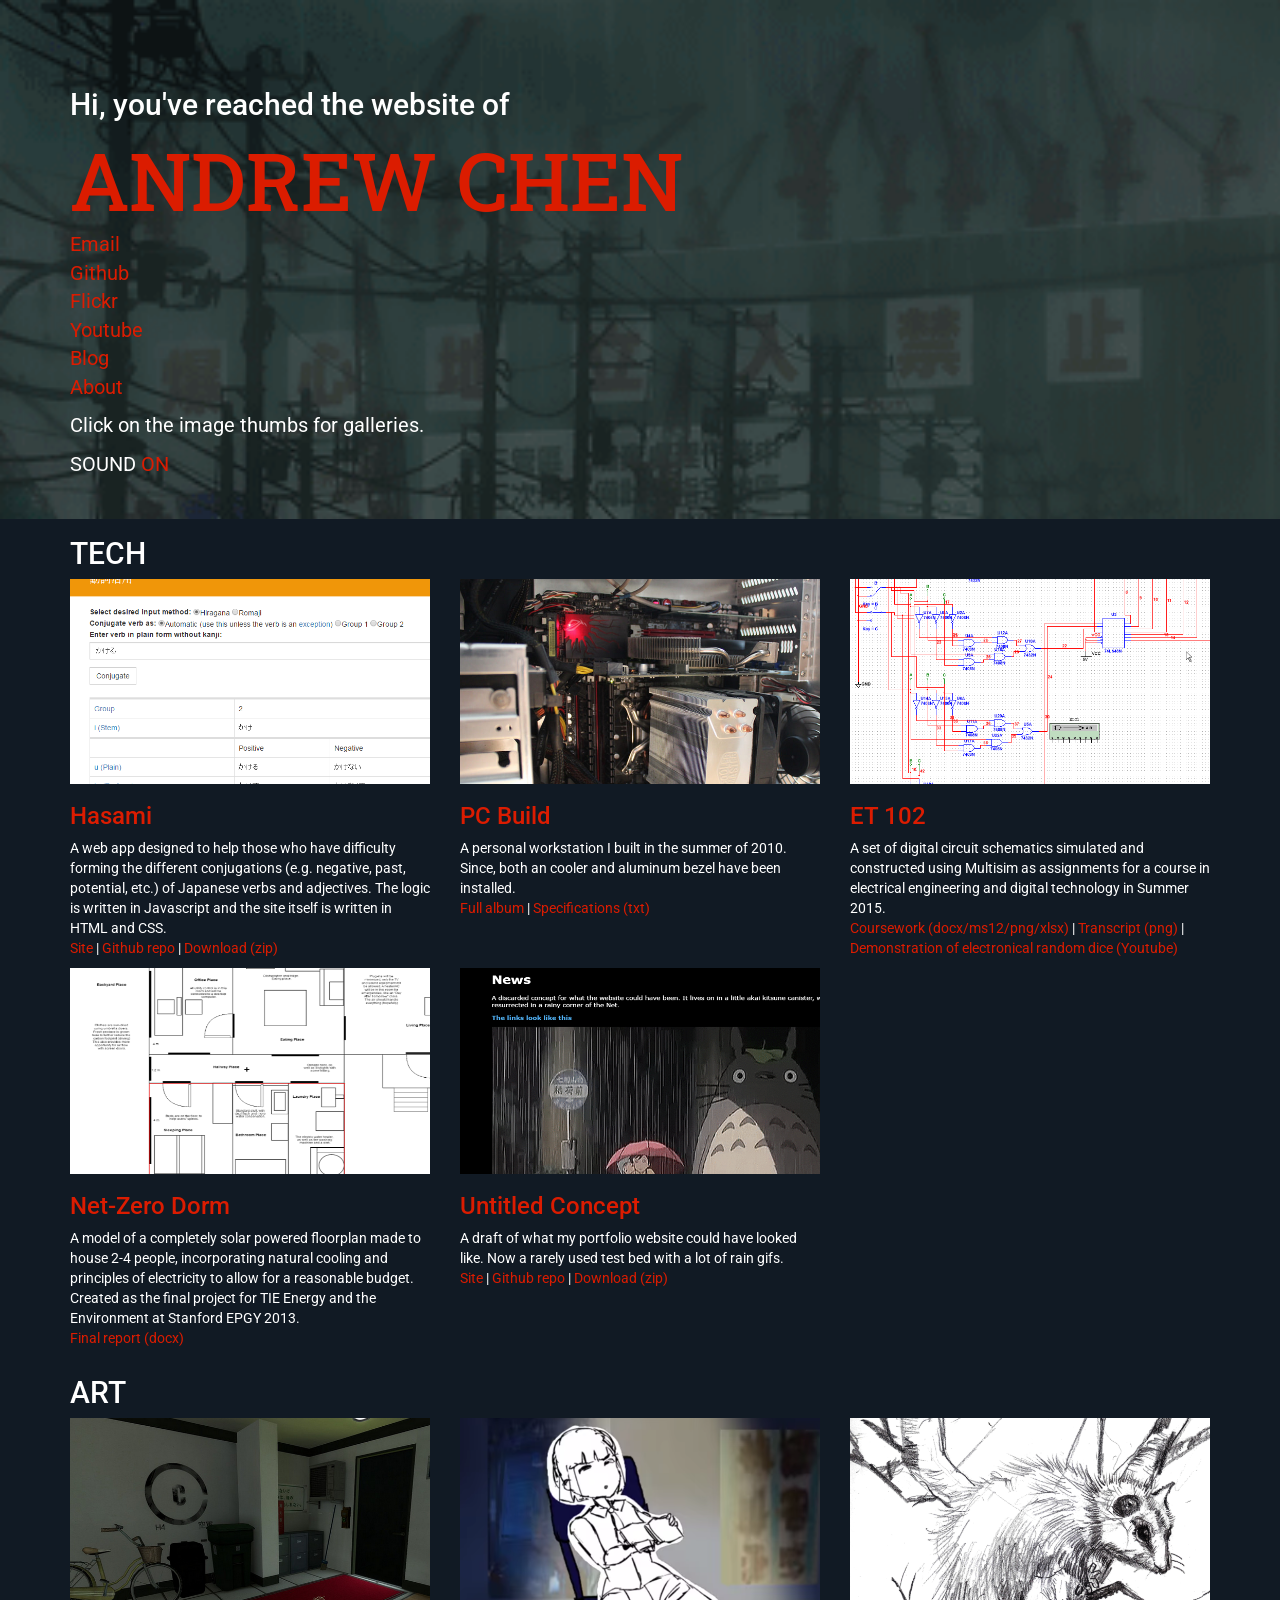
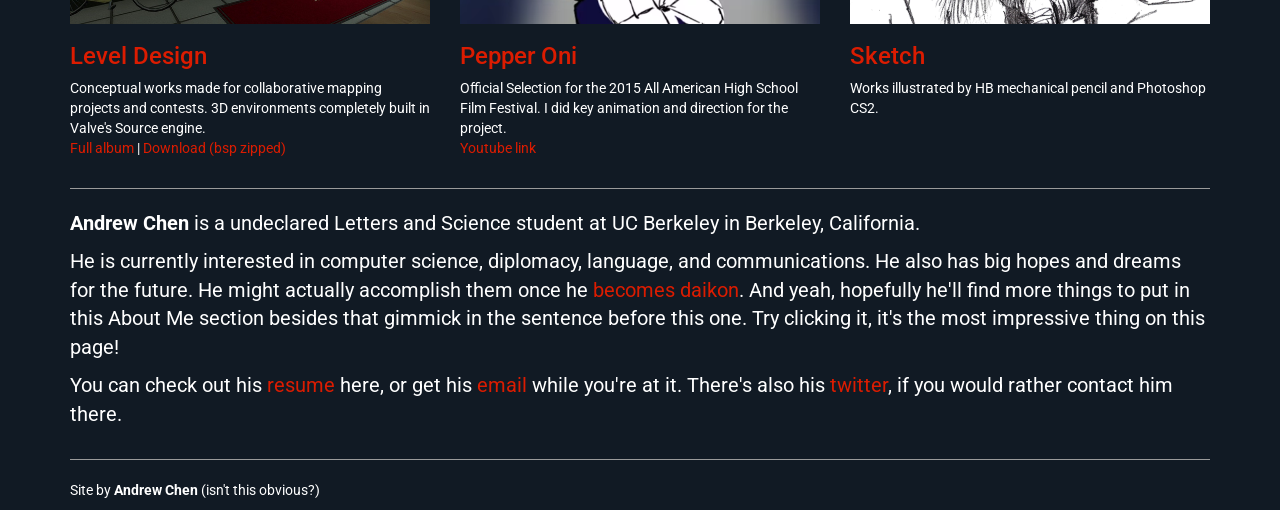
==== index.html @ 029c9346 "Update links" ====
<!DOCTYPE html>
<html lang="en">
   <head>
      <meta charset="utf-8">
      <meta http-equiv="X-UA-Compatible" content="IE=edge">
      <meta name="viewport" content="width=device-width, initial-scale=1">
      <meta name="description" content="大志を抱け！">
      <meta name="author" content="Andrew Chen">
      <link rel="stylesheet" href="css/lightbox.css">
      <link rel="shortcut icon" href="favicon.ico" type="image/x-icon" />
      <title>
        ANDREW CHEN
      </title>
      <!-- Bootstrap Core CSS -->
      <link href="css/bootstrap.min.css" rel="stylesheet">
      <!-- Custom CSS -->
      <link href="css/style.css" rel="stylesheet">
      <link rel="stylesheet" href="css/lightbox.css">
      <!-- HTML5 Shim and Respond.js IE8 support of HTML5 elements and media queries -->
      <!-- WARNING: Respond.js doesn't work if you view the page via file:// -->
      <!--[if lt IE 9]>
      <script src="https://oss.maxcdn.com/libs/html5shiv/3.7.0/html5shiv.js"></script>
      <script src="https://oss.maxcdn.com/libs/respond.js/1.4.2/respond.min.js"></script>
      <![endif]-->
   </head>

   <body>
      <!-- Header block -->
      <div id="header">
         <div class="container">
            <h2>Hi, you've reached the website of </h2>
            <h1 id="name">ANDREW CHEN</h1>
            <p>
               <a href="http://www.google.com/recaptcha/mailhide/d?k=01z8d4a5fDA_7cgOouAIPsWg==&c=NVVp4tObXItW5PZm0bvpkQoO_KOZF-MeP7RKsqZnEqQ=" target="_blank">Email</a>
               <br/>
               <a href="https://github.com/raindoggo">Github</a>
               <br/>
               <a href="https://www.flickr.com/photos/132898993@N04/sets/" target="_blank">Flickr</a>
               <br/>
               <a href="https://www.youtube.com/channel/UCKqHe2fAgj_7sb5nlIhf2Ug/videos?view_as=public">Youtube</a>
               <br/>
               <a href="http://atarimae.tumblr.com/">Blog</a>
               <br/>
               <a href="#about">About</a>
            </p>
            <p>
               Click on the image thumbs for galleries.
            </p>
            <p>
               SOUND
               <a class="red" href="javaScript:void(0);" id="playBtn">OFF</a>
               <a class="red" href="javaScript:void(0);" id="pauseBtn">ON</a>
            </p>
         </div>
      </div>

      <!-- Page Content -->
      <div class="container">
         <!-- Stuff Row -->
         <h2>TECH</h2>
         <div class="row">
            <div class="col-md-4 portfolio-item">
               <a href="img/hasami1.png" data-lightbox="hasami" data-title="The main part of Hasami: the verb conjugator. It started life as a JS script and evolved in to a website. It currently handles 10 of the most common verb conjugations with 3 verb groups and several exceptions coded in.">
               <img class="img-responsive" src="img/thumb/hasami.png" alt="" />
               </a>
               <a href="img/hasami2.png" data-lightbox="hasami" data-title="The adjective conjugator, coded as an extension of the verb conjugator. It currently handles 5 forms in 2 adjective groups.">
               </a>
               <h3>
                  <a href="http://raindoggo.github.io/hasami/" target="_blank">Hasami</a>
               </h3>
               <p>A web app designed to help those who have difficulty forming the different conjugations (e.g. negative, past, potential, etc.) of Japanese verbs and adjectives. The logic is written in Javascript and the site itself is written in HTML and CSS.
                  <br/>
                  <a href="http://raindoggo.github.io/hasami/" target="_blank">Site </a> |
                  <a href="https://github.com/raindoggo/hasami" target="_blank">Github repo</a> |
                  <a href="https://github.com/raindoggo/hasami/archive/gh-pages.zip" target="_blank">Download (zip)</a>
               </p>
            </div>
            <div class="col-md-4 portfolio-item">
               <a href="img/pcbuild1.jpg" data-lightbox="pcbuild" data-title="A final shot of the PC as it is currently.">
               <img class="img-responsive" src="img/thumb/pcbuild.png" alt="" />
               </a>
               <a href="img/pcbuild2.jpg" data-lightbox="pcbuild" data-title="A shot of the PC and monitor."></a>
               <h3>
                  <a href="https://www.flickr.com/photos/132898993@N04/19711631781/" target="_blank">PC Build</a>
               </h3>
               <p>A personal workstation I built in the summer of 2010. Since, both an cooler and aluminum bezel have been installed.
                  <br/>
                  <a href="https://www.flickr.com/photos/132898993@N04/19711631781/" target="_blank">Full album</a> | <a href="specs.txt" target="_blank">Specifications (txt)</a>
               </p>
            </div>
            <div class="col-md-4 portfolio-item">
               <a href="https://drive.google.com/folderview?id=0B8cUtA3Q4P8aWmlzSTN5d2J6UGM&usp=sharing">
               <img class="img-responsive" src="img/thumb/et102.png" alt="" />
               </a>
               <h3>
                  <a href="https://drive.google.com/folderview?id=0B8cUtA3Q4P8aWmlzSTN5d2J6UGM&usp=sharing">ET 102</a>
               </h3>
               <p>A set of digital circuit schematics simulated and constructed using Multisim as assignments for a course in electrical engineering and digital technology in Summer 2015.
                  <br/>
                  <a href="https://drive.google.com/folderview?id=0B8cUtA3Q4P8aWmlzSTN5d2J6UGM&usp=sharing" target="_blank">Coursework (docx/ms12/png/xlsx)</a> | <a href="https://drive.google.com/folderview?id=0B8cUtA3Q4P8aNElOQ3NYOER6Z0k&usp=sharing" target="_blank">Transcript (png)</a> | <a href="https://www.youtube.com/watch?v=PwBS30yi1H0" target="_blank">Demonstration of electronical random dice (Youtube)</a>
               </p>
            </div>
         </div>
         <!-- /.row -->

         <!-- Stuff Row 2-->
         <div class="row">
            <div class="col-md-4 portfolio-item">
               <a href="https://drive.google.com/open?id=0B8cUtA3Q4P8aTjRjQ2RVWjR1T00">
               <img class="img-responsive" src="img/thumb/epgy.png" alt="" />
               </a>
               <h3>
                  <a href="https://drive.google.com/open?id=0B8cUtA3Q4P8aTjRjQ2RVWjR1T00">Net-Zero Dorm</a>
               </h3>
               <p>A model of a completely solar powered floorplan made to house 2-4 people, incorporating natural cooling and principles of electricity to allow for a reasonable budget. Created as the final project for TIE Energy and the Environment at Stanford EPGY 2013.
                  <br/>
                  <a href="https://drive.google.com/open?id=0B8cUtA3Q4P8aTjRjQ2RVWjR1T00" target="_blank">Final report (docx)</a>
               </p>
            </div>
            <div class="col-md-4 portfolio-item">
               <a href="http://raindoggo.github.io/base-n/">
               <img class="img-responsive" src="img/thumb/base-n.png" alt="" />
               </a>
               <h3>
                  <a href="http://raindoggo.github.io/base-n/">Untitled Concept</a>
               </h3>
               <p>A draft of what my portfolio website could have looked like. Now a rarely used test bed with a lot of rain gifs.
                  <br/>
                  <a href="http://raindoggo.github.io/base-n/" target="_blank">Site </a> |
                  <a href="https://github.com/raindoggo/base-n" target="_blank">Github repo</a> |
                  <a href="https://github.com/raindoggo/base-n/archive/gh-pages.zip" target="_blank">Download (zip)</a>
               </p>
            </div>
         </div>
         <!-- /.row -->

         <!-- Art Row -->
         <h2>ART</h2>
         <div class="row">
            <div class="col-md-4 portfolio-item">
               <a id="level-design-img" href="img/apartment1.jpg" data-lightbox="level-design" data-title="">
               <img class="img-responsive" src="img/thumb/apartment.png" alt="" />
               </a>
               <a href="img/apartment2.jpg" data-lightbox="level-design" data-title="">
               </a>
               <a href="img/apartment3.jpg" data-lightbox="level-design" data-title="">
               </a>
               <a href="img/halifat1.jpg" data-lightbox="level-design" data-title="">
               </a>
               <a href="img/zaetak1.jpg" data-lightbox="level-design" data-title=""></a>
               <h3>
                  <a id="level-design-link" href="#level-design-img">Level Design</a>
               </h3>
               <p>Conceptual works made for collaborative mapping projects and contests. 3D environments completely built in Valve's Source engine.
                  <br/>
                  <a href="https://www.flickr.com/photos/132898993@N04/19568625175/in/album-72157655695333865/">Full album</a> |
                  <a href="https://mega.co.nz/#!ytgUnSRK!pWIm9FkZ_PQLZZWXWNKkRR_Brja7b7hpYlvhkhjrNBw">Download (bsp zipped)</a>
               </p>
            </div>
            <div class="col-md-4 portfolio-item">
               <a href="https://www.youtube.com/watch?v=opctewOKLiM" target="_blank">
               <img class="img-responsive" src="img/pepperoni1.png" alt="" />
               </a>
               <h3>
                  <a href="https://www.youtube.com/watch?v=opctewOKLiM" target="_blank">Pepper Oni</a>
               </h3>
               <p>Official Selection for the 2015 All American High School Film Festival. I did key animation and direction for the project.
                  <br/>
                  <a href="https://www.youtube.com/watch?v=opctewOKLiM" target="_blank">Youtube link</a>
               </p>
            </div>
            <div class="col-md-4 portfolio-item">
               <a id="sketch-img" href="img/sketch1.jpg" data-lightbox="sketch">
               <img class="img-responsive" src="img/thumb/sketch.png" alt="">
               </a>
               <a href="img/sketch2.jpg" data-lightbox="sketch">
               </a>
               <a href="img/sketch3.jpg" data-lightbox="sketch">
               </a>
               <a href="img/sketch4.jpg" data-lightbox="sketch">
               </a>
               <a href="img/sketch5.jpg" data-lightbox="sketch">
               </a>
               <a href="img/alex-fillipenko-space.gif" data-lightbox="sketch" data-title="Alex Fillipenko, UC Berkeley.">
               </a>
               <h3>
                  <a id="sketch-link" href="#sketch-img">Sketch</a>
               </h3>
               <p>Works illustrated by HB mechanical pencil and Photoshop CS2.</p>
            </div>
         </div>
         <hr />
         <!-- Bio -->
         <div class="row">
            <div class="col-lg-12" id="about">
               <p><b>Andrew Chen</b> is a undeclared Letters and Science student at UC Berkeley in Berkeley, California.</p>
               <p>He is currently interested in computer science, diplomacy, language, and communications. He also has big hopes and dreams for the future. He might actually accomplish them once he
                  <a title="Click!" href="javaScript:void(0);" id="phrase"> you know, gets a newer browser. Since you should.</a>.
                  And yeah, hopefully he'll find more things to put in this About Me section besides that gimmick in the sentence before this one. Try clicking it, it's the most impressive thing on this page!
               </p>
               <p>
                  You can check out his <a href="https://drive.google.com/open?id=0B8cUtA3Q4P8aejVsV1RsWFN0anM">resume</a> here, or get his <a href="http://www.google.com/recaptcha/mailhide/d?k=01z8d4a5fDA_7cgOouAIPsWg==&c=NVVp4tObXItW5PZm0bvpkQoO_KOZF-MeP7RKsqZnEqQ=">email</a> while you're at it. There's also his <a href="https://twitter.com/atarimaeze">twitter</a>, if you would rather contact him there.
               </p>
            </div>
         </div>
         <hr />

         <!-- Footer -->
         <footer>
            <div class="row">
               <div class="col-lg-12">
                  <p>Site by <b>Andrew Chen</b> (isn't this obvious?)</p>
               </div>
            </div>
            <!-- /.row -->
         </footer>
      </div>
      <!-- /.container -->

      <!-- jQuery 1.11.3 -->
      <script src="js/jquery-1.11.3.min.js"></script>
      <!-- Bootstrap Core JavaScript -->
      <script src="js/bootstrap.min.js"></script>
      <!-- Howler -->
      <script src="js/howler.min.js"></script>
      <script src="js/rainplayer.js"></script>
      <!-- Lightbox -->
      <script src="js/lightbox.js"></script>
      <!-- Some changes I made to Lightbox -->
      <script src="js/lightbox-mod.js"></script>
      <!-- Random Phrase Chooser -->
      <script src="js/random-phrase-chooser.js"></script>
   </body>
</html>
---- css/style.css ----
@import url(http://fonts.googleapis.com/css?family=Roboto);
@import url(http://fonts.googleapis.com/css?family=Roboto+Slab);
body {
    font-family: 'Roboto', sans-serif;
    background-color: #111a24;
    font-size: 14px;
    color: #FFFFFF
}

h1 {}

a {
  color: #DB1C01;
}

a.red {
  color: #DB1C01;
}

hr {
    border-color: #9A9A9A;
}

#name {
    font-family: 'Roboto Slab', serif;
    font-size: 80px;
    color: #DB1C00;
}

#header {
    font-size: 20px;
    color: white;
    padding-top: 70px;
    padding-bottom: 30px;
    background: url("../img/rain_mod.gif") no-repeat center center fixed;
    /* Full height */
    height: 100%;

    /* Create the parallax scrolling effect */
    background-attachment: fixed;
    background-position: center;
    background-repeat: no-repeat;
    background-size: cover;
    -webkit-background-size: cover;
    -moz-background-size: cover;
    -o-background-size: cover;
}

#about {
    font-size: 20px;
}

#phrase {
    color: #DB1C00;
}
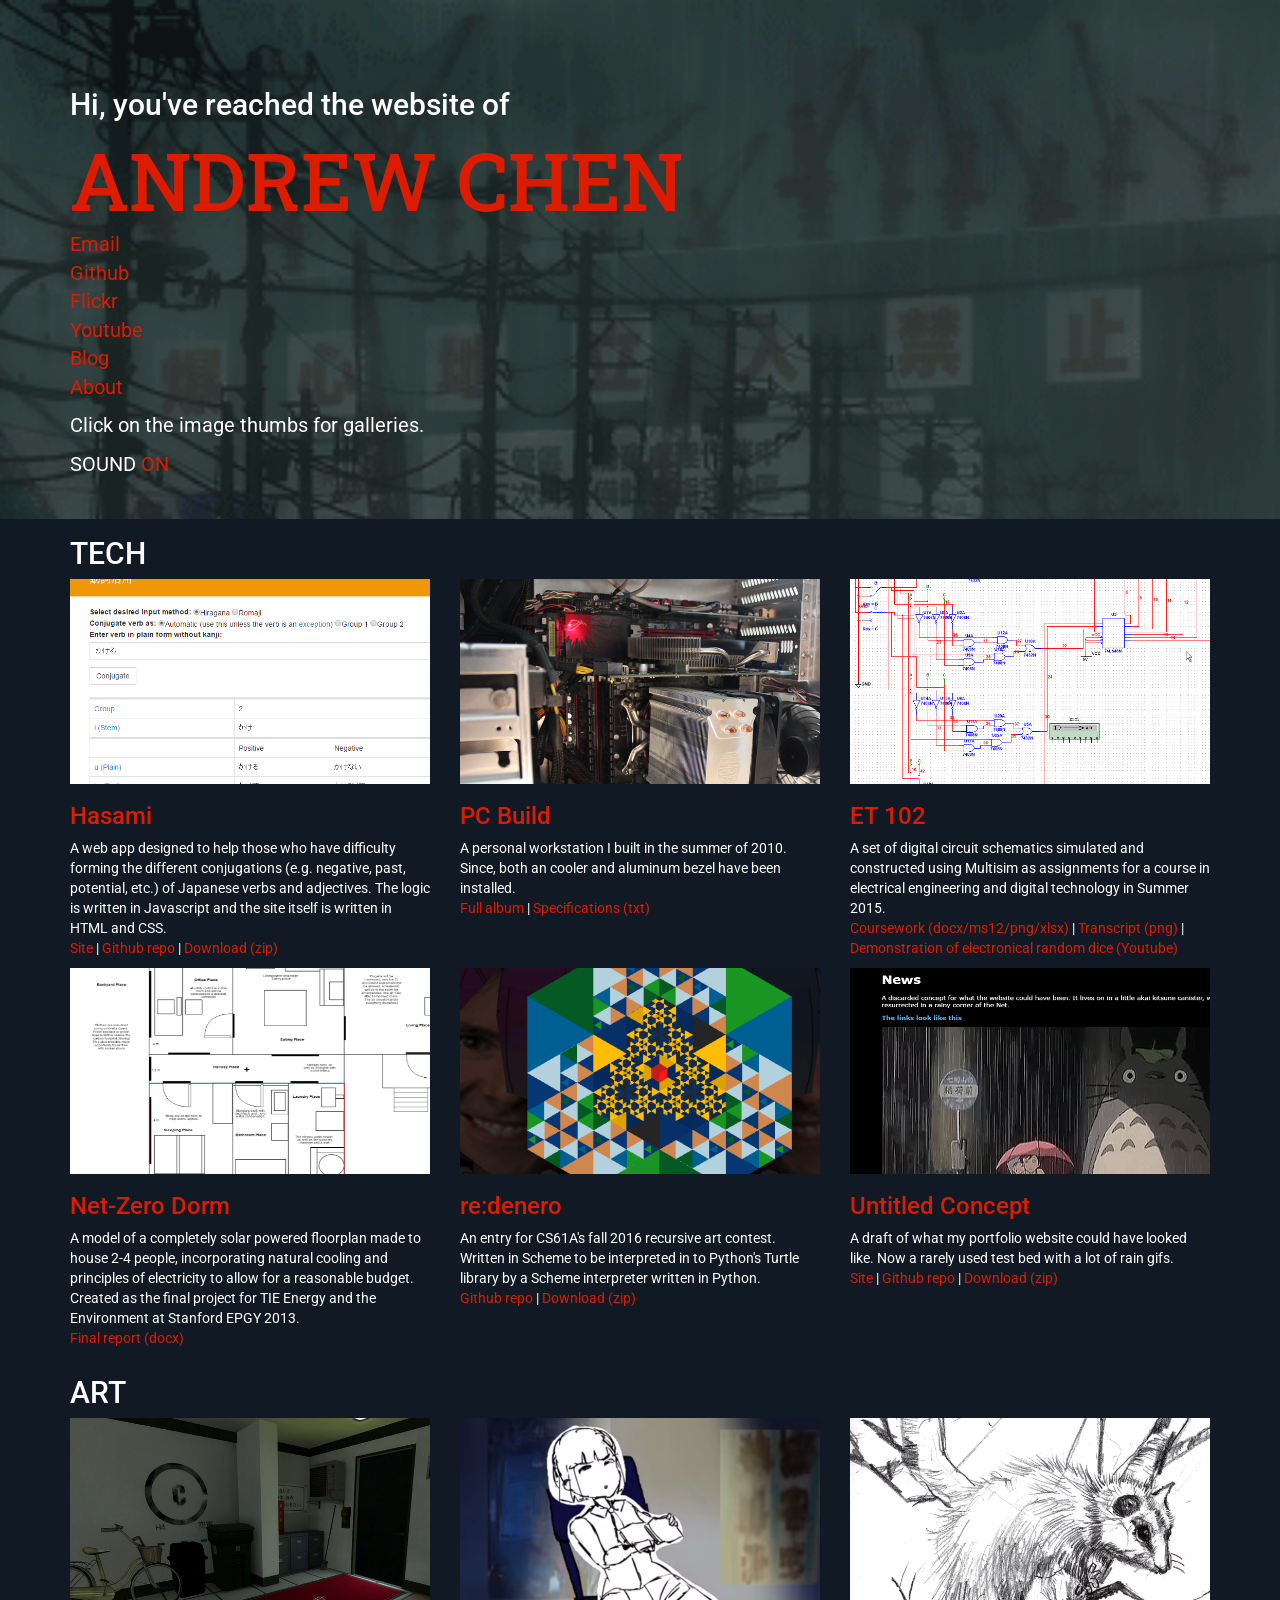
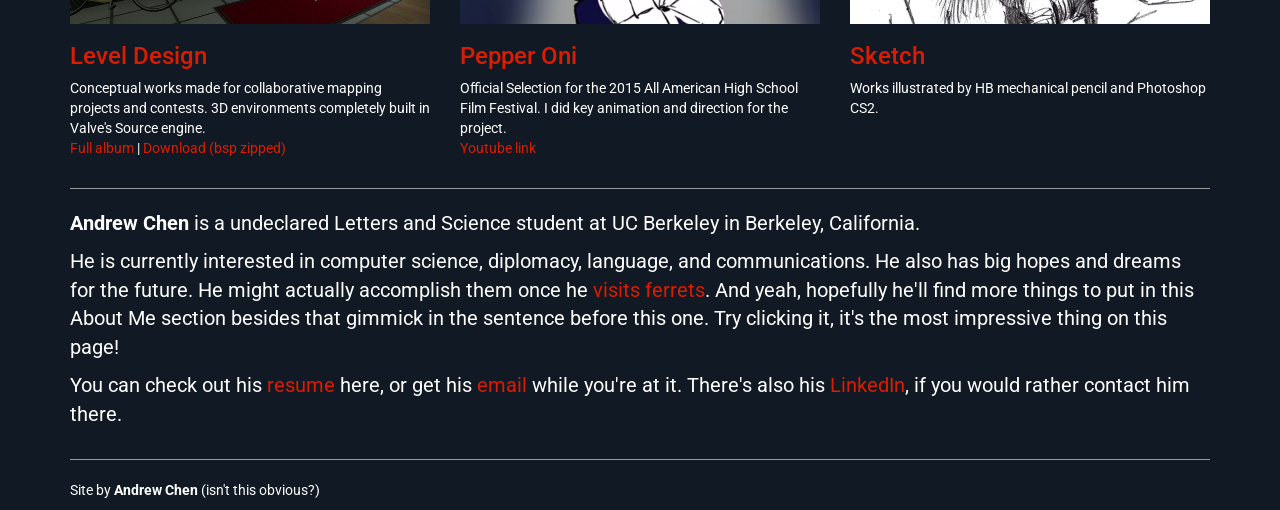
==== commit 1bb58a35: "add cs61a scheme contest entry, change links" ====
--- a/index.html
+++ b/index.html
@@ -1,234 +1,248 @@
 <!DOCTYPE html>
 <html lang="en">
-   <head>
-      <meta charset="utf-8">
-      <meta http-equiv="X-UA-Compatible" content="IE=edge">
-      <meta name="viewport" content="width=device-width, initial-scale=1">
-      <meta name="description" content="大志を抱け！">
-      <meta name="author" content="Andrew Chen">
-      <link rel="stylesheet" href="css/lightbox.css">
-      <link rel="shortcut icon" href="favicon.ico" type="image/x-icon" />
-      <title>
+
+<head>
+    <meta charset="utf-8">
+    <meta http-equiv="X-UA-Compatible" content="IE=edge">
+    <meta name="viewport" content="width=device-width, initial-scale=1">
+    <meta name="description" content="大志を抱け！">
+    <meta name="author" content="Andrew Chen">
+    <link rel="stylesheet" href="css/lightbox.css">
+    <link rel="shortcut icon" href="favicon.ico" type="image/x-icon" />
+    <title>
         ANDREW CHEN
-      </title>
-      <!-- Bootstrap Core CSS -->
-      <link href="css/bootstrap.min.css" rel="stylesheet">
-      <!-- Custom CSS -->
-      <link href="css/style.css" rel="stylesheet">
-      <link rel="stylesheet" href="css/lightbox.css">
-      <!-- HTML5 Shim and Respond.js IE8 support of HTML5 elements and media queries -->
-      <!-- WARNING: Respond.js doesn't work if you view the page via file:// -->
-      <!--[if lt IE 9]>
+    </title>
+    <!-- Bootstrap Core CSS -->
+    <link href="css/bootstrap.min.css" rel="stylesheet">
+    <!-- Custom CSS -->
+    <link href="css/style.css" rel="stylesheet">
+    <link rel="stylesheet" href="css/lightbox.css">
+    <!-- HTML5 Shim and Respond.js IE8 support of HTML5 elements and media queries -->
+    <!-- WARNING: Respond.js doesn't work if you view the page via file:// -->
+    <!--[if lt IE 9]>
       <script src="https://oss.maxcdn.com/libs/html5shiv/3.7.0/html5shiv.js"></script>
       <script src="https://oss.maxcdn.com/libs/respond.js/1.4.2/respond.min.js"></script>
       <![endif]-->
-   </head>
-
-   <body>
-      <!-- Header block -->
-      <div id="header">
-         <div class="container">
+</head>
+
+<body>
+    <!-- Header block -->
+    <div id="header">
+        <div class="container">
             <h2>Hi, you've reached the website of </h2>
             <h1 id="name">ANDREW CHEN</h1>
             <p>
-               <a href="http://www.google.com/recaptcha/mailhide/d?k=01z8d4a5fDA_7cgOouAIPsWg==&c=NVVp4tObXItW5PZm0bvpkQoO_KOZF-MeP7RKsqZnEqQ=" target="_blank">Email</a>
-               <br/>
-               <a href="https://github.com/raindoggo">Github</a>
-               <br/>
-               <a href="https://www.flickr.com/photos/132898993@N04/sets/" target="_blank">Flickr</a>
-               <br/>
-               <a href="https://www.youtube.com/channel/UCKqHe2fAgj_7sb5nlIhf2Ug/videos?view_as=public">Youtube</a>
-               <br/>
-               <a href="http://atarimae.tumblr.com/">Blog</a>
-               <br/>
-               <a href="#about">About</a>
+                <a href="http://www.google.com/recaptcha/mailhide/d?k=01z8d4a5fDA_7cgOouAIPsWg==&c=NVVp4tObXItW5PZm0bvpkQoO_KOZF-MeP7RKsqZnEqQ=" target="_blank">Email</a>
+                <br/>
+                <a href="https://github.com/raindoggo">Github</a>
+                <br/>
+                <a href="https://www.flickr.com/photos/132898993@N04/sets/" target="_blank">Flickr</a>
+                <br/>
+                <a href="https://www.youtube.com/channel/UCKqHe2fAgj_7sb5nlIhf2Ug/videos?view_as=public">Youtube</a>
+                <br/>
+                <a href="http://atarimae.tumblr.com/">Blog</a>
+                <br/>
+                <a href="#about">About</a>
             </p>
             <p>
-               Click on the image thumbs for galleries.
+                Click on the image thumbs for galleries.
             </p>
             <p>
-               SOUND
-               <a class="red" href="javaScript:void(0);" id="playBtn">OFF</a>
-               <a class="red" href="javaScript:void(0);" id="pauseBtn">ON</a>
+                SOUND
+                <a class="red" href="javaScript:void(0);" id="playBtn">OFF</a>
+                <a class="red" href="javaScript:void(0);" id="pauseBtn">ON</a>
             </p>
-         </div>
-      </div>
-
-      <!-- Page Content -->
-      <div class="container">
-         <!-- Stuff Row -->
-         <h2>TECH</h2>
-         <div class="row">
-            <div class="col-md-4 portfolio-item">
-               <a href="img/hasami1.png" data-lightbox="hasami" data-title="The main part of Hasami: the verb conjugator. It started life as a JS script and evolved in to a website. It currently handles 10 of the most common verb conjugations with 3 verb groups and several exceptions coded in.">
-               <img class="img-responsive" src="img/thumb/hasami.png" alt="" />
-               </a>
-               <a href="img/hasami2.png" data-lightbox="hasami" data-title="The adjective conjugator, coded as an extension of the verb conjugator. It currently handles 5 forms in 2 adjective groups.">
-               </a>
-               <h3>
+        </div>
+    </div>
+
+    <!-- Page Content -->
+    <div class="container">
+        <!-- Stuff Row -->
+        <h2>TECH</h2>
+        <div class="row">
+            <div class="col-md-4 portfolio-item">
+                <a href="img/hasami1.png" data-lightbox="hasami" data-title="The main part of Hasami: the verb conjugator. It started life as a JS script and evolved in to a website. It currently handles 10 of the most common verb conjugations with 3 verb groups and several exceptions coded in.">
+                    <img class="img-responsive" src="img/thumb/hasami.png" alt="" />
+                </a>
+                <a href="img/hasami2.png" data-lightbox="hasami" data-title="The adjective conjugator, coded as an extension of the verb conjugator. It currently handles 5 forms in 2 adjective groups.">
+                </a>
+                <h3>
                   <a href="http://raindoggo.github.io/hasami/" target="_blank">Hasami</a>
                </h3>
-               <p>A web app designed to help those who have difficulty forming the different conjugations (e.g. negative, past, potential, etc.) of Japanese verbs and adjectives. The logic is written in Javascript and the site itself is written in HTML and CSS.
-                  <br/>
-                  <a href="http://raindoggo.github.io/hasami/" target="_blank">Site </a> |
-                  <a href="https://github.com/raindoggo/hasami" target="_blank">Github repo</a> |
-                  <a href="https://github.com/raindoggo/hasami/archive/gh-pages.zip" target="_blank">Download (zip)</a>
-               </p>
-            </div>
-            <div class="col-md-4 portfolio-item">
-               <a href="img/pcbuild1.jpg" data-lightbox="pcbuild" data-title="A final shot of the PC as it is currently.">
-               <img class="img-responsive" src="img/thumb/pcbuild.png" alt="" />
-               </a>
-               <a href="img/pcbuild2.jpg" data-lightbox="pcbuild" data-title="A shot of the PC and monitor."></a>
-               <h3>
+                <p>A web app designed to help those who have difficulty forming the different conjugations (e.g. negative, past, potential, etc.) of Japanese verbs and adjectives. The logic is written in Javascript and the site itself is written in HTML and CSS.
+                    <br/>
+                    <a href="http://raindoggo.github.io/hasami/" target="_blank">Site </a> |
+                    <a href="https://github.com/raindoggo/hasami" target="_blank">Github repo</a> |
+                    <a href="https://github.com/raindoggo/hasami/archive/gh-pages.zip" target="_blank">Download (zip)</a>
+                </p>
+            </div>
+            <div class="col-md-4 portfolio-item">
+                <a href="img/pcbuild1.jpg" data-lightbox="pcbuild" data-title="A final shot of the PC as it is currently.">
+                    <img class="img-responsive" src="img/thumb/pcbuild.png" alt="" />
+                </a>
+                <a href="img/pcbuild2.jpg" data-lightbox="pcbuild" data-title="A shot of the PC and monitor."></a>
+                <h3>
                   <a href="https://www.flickr.com/photos/132898993@N04/19711631781/" target="_blank">PC Build</a>
                </h3>
-               <p>A personal workstation I built in the summer of 2010. Since, both an cooler and aluminum bezel have been installed.
-                  <br/>
-                  <a href="https://www.flickr.com/photos/132898993@N04/19711631781/" target="_blank">Full album</a> | <a href="specs.txt" target="_blank">Specifications (txt)</a>
-               </p>
-            </div>
-            <div class="col-md-4 portfolio-item">
-               <a href="https://drive.google.com/folderview?id=0B8cUtA3Q4P8aWmlzSTN5d2J6UGM&usp=sharing">
-               <img class="img-responsive" src="img/thumb/et102.png" alt="" />
-               </a>
-               <h3>
+                <p>A personal workstation I built in the summer of 2010. Since, both an cooler and aluminum bezel have been installed.
+                    <br/>
+                    <a href="https://www.flickr.com/photos/132898993@N04/19711631781/" target="_blank">Full album</a> | <a href="specs.txt" target="_blank">Specifications (txt)</a>
+                </p>
+            </div>
+            <div class="col-md-4 portfolio-item">
+                <a href="https://drive.google.com/folderview?id=0B8cUtA3Q4P8aWmlzSTN5d2J6UGM&usp=sharing">
+                    <img class="img-responsive" src="img/thumb/et102.png" alt="" />
+                </a>
+                <h3>
                   <a href="https://drive.google.com/folderview?id=0B8cUtA3Q4P8aWmlzSTN5d2J6UGM&usp=sharing">ET 102</a>
                </h3>
-               <p>A set of digital circuit schematics simulated and constructed using Multisim as assignments for a course in electrical engineering and digital technology in Summer 2015.
-                  <br/>
-                  <a href="https://drive.google.com/folderview?id=0B8cUtA3Q4P8aWmlzSTN5d2J6UGM&usp=sharing" target="_blank">Coursework (docx/ms12/png/xlsx)</a> | <a href="https://drive.google.com/folderview?id=0B8cUtA3Q4P8aNElOQ3NYOER6Z0k&usp=sharing" target="_blank">Transcript (png)</a> | <a href="https://www.youtube.com/watch?v=PwBS30yi1H0" target="_blank">Demonstration of electronical random dice (Youtube)</a>
-               </p>
-            </div>
-         </div>
-         <!-- /.row -->
-
-         <!-- Stuff Row 2-->
-         <div class="row">
-            <div class="col-md-4 portfolio-item">
-               <a href="https://drive.google.com/open?id=0B8cUtA3Q4P8aTjRjQ2RVWjR1T00">
-               <img class="img-responsive" src="img/thumb/epgy.png" alt="" />
-               </a>
-               <h3>
+                <p>A set of digital circuit schematics simulated and constructed using Multisim as assignments for a course in electrical engineering and digital technology in Summer 2015.
+                    <br/>
+                    <a href="https://drive.google.com/folderview?id=0B8cUtA3Q4P8aWmlzSTN5d2J6UGM&usp=sharing" target="_blank">Coursework (docx/ms12/png/xlsx)</a> | <a href="https://drive.google.com/folderview?id=0B8cUtA3Q4P8aNElOQ3NYOER6Z0k&usp=sharing" target="_blank">Transcript (png)</a> | <a href="https://www.youtube.com/watch?v=PwBS30yi1H0" target="_blank">Demonstration of electronical random dice (Youtube)</a>
+                </p>
+            </div>
+        </div>
+        <!-- /.row -->
+
+        <!-- Stuff Row 2-->
+        <div class="row">
+            <div class="col-md-4 portfolio-item">
+                <a href="https://drive.google.com/open?id=0B8cUtA3Q4P8aTjRjQ2RVWjR1T00">
+                    <img class="img-responsive" src="img/thumb/epgy.png" alt="" />
+                </a>
+                <h3>
                   <a href="https://drive.google.com/open?id=0B8cUtA3Q4P8aTjRjQ2RVWjR1T00">Net-Zero Dorm</a>
                </h3>
-               <p>A model of a completely solar powered floorplan made to house 2-4 people, incorporating natural cooling and principles of electricity to allow for a reasonable budget. Created as the final project for TIE Energy and the Environment at Stanford EPGY 2013.
-                  <br/>
-                  <a href="https://drive.google.com/open?id=0B8cUtA3Q4P8aTjRjQ2RVWjR1T00" target="_blank">Final report (docx)</a>
-               </p>
-            </div>
-            <div class="col-md-4 portfolio-item">
-               <a href="http://raindoggo.github.io/base-n/">
-               <img class="img-responsive" src="img/thumb/base-n.png" alt="" />
-               </a>
-               <h3>
+                <p>A model of a completely solar powered floorplan made to house 2-4 people, incorporating natural cooling and principles of electricity to allow for a reasonable budget. Created as the final project for TIE Energy and the Environment at Stanford EPGY 2013.
+                    <br/>
+                    <a href="https://drive.google.com/open?id=0B8cUtA3Q4P8aTjRjQ2RVWjR1T00" target="_blank">Final report (docx)</a>
+                </p>
+            </div>
+            <div class="col-md-4 portfolio-item">
+                <a href="https://github.com/raindoggo/cs61a-scheme-contest">
+                    <img class="img-responsive" src="img/thumb/cs61a-scheme-contest.png" alt="" />
+                </a>
+                <h3>
+                  <a href="https://github.com/raindoggo/cs61a-scheme-contest">re:denero</a>
+               </h3>
+                <p>An entry for CS61A's fall 2016 recursive art contest. Written in Scheme to be interpreted in to Python's Turtle library by a Scheme interpreter written in Python.
+                    <br/>
+                    <a href="https://github.com/raindoggo/cs61a-scheme-contest" target="_blank">Github repo</a> |
+                    <a href="https://github.com/raindoggo/cs61a-scheme-contest/archive/master.zip" target="_blank">Download (zip)</a>
+                </p>
+            </div>
+            <div class="col-md-4 portfolio-item">
+                <a href="http://raindoggo.github.io/base-n/">
+                    <img class="img-responsive" src="img/thumb/base-n.png" alt="" />
+                </a>
+                <h3>
                   <a href="http://raindoggo.github.io/base-n/">Untitled Concept</a>
                </h3>
-               <p>A draft of what my portfolio website could have looked like. Now a rarely used test bed with a lot of rain gifs.
-                  <br/>
-                  <a href="http://raindoggo.github.io/base-n/" target="_blank">Site </a> |
-                  <a href="https://github.com/raindoggo/base-n" target="_blank">Github repo</a> |
-                  <a href="https://github.com/raindoggo/base-n/archive/gh-pages.zip" target="_blank">Download (zip)</a>
-               </p>
-            </div>
-         </div>
-         <!-- /.row -->
-
-         <!-- Art Row -->
-         <h2>ART</h2>
-         <div class="row">
-            <div class="col-md-4 portfolio-item">
-               <a id="level-design-img" href="img/apartment1.jpg" data-lightbox="level-design" data-title="">
-               <img class="img-responsive" src="img/thumb/apartment.png" alt="" />
-               </a>
-               <a href="img/apartment2.jpg" data-lightbox="level-design" data-title="">
-               </a>
-               <a href="img/apartment3.jpg" data-lightbox="level-design" data-title="">
-               </a>
-               <a href="img/halifat1.jpg" data-lightbox="level-design" data-title="">
-               </a>
-               <a href="img/zaetak1.jpg" data-lightbox="level-design" data-title=""></a>
-               <h3>
+                <p>A draft of what my portfolio website could have looked like. Now a rarely used test bed with a lot of rain gifs.
+                    <br/>
+                    <a href="http://raindoggo.github.io/base-n/" target="_blank">Site </a> |
+                    <a href="https://github.com/raindoggo/base-n" target="_blank">Github repo</a> |
+                    <a href="https://github.com/raindoggo/base-n/archive/gh-pages.zip" target="_blank">Download (zip)</a>
+                </p>
+            </div>
+        </div>
+        <!-- /.row -->
+
+        <!-- Art Row -->
+        <h2>ART</h2>
+        <div class="row">
+            <div class="col-md-4 portfolio-item">
+                <a id="level-design-img" href="img/apartment1.jpg" data-lightbox="level-design" data-title="">
+                    <img class="img-responsive" src="img/thumb/apartment.png" alt="" />
+                </a>
+                <a href="img/apartment2.jpg" data-lightbox="level-design" data-title="">
+                </a>
+                <a href="img/apartment3.jpg" data-lightbox="level-design" data-title="">
+                </a>
+                <a href="img/halifat1.jpg" data-lightbox="level-design" data-title="">
+                </a>
+                <a href="img/zaetak1.jpg" data-lightbox="level-design" data-title=""></a>
+                <h3>
                   <a id="level-design-link" href="#level-design-img">Level Design</a>
                </h3>
-               <p>Conceptual works made for collaborative mapping projects and contests. 3D environments completely built in Valve's Source engine.
-                  <br/>
-                  <a href="https://www.flickr.com/photos/132898993@N04/19568625175/in/album-72157655695333865/">Full album</a> |
-                  <a href="https://mega.co.nz/#!ytgUnSRK!pWIm9FkZ_PQLZZWXWNKkRR_Brja7b7hpYlvhkhjrNBw">Download (bsp zipped)</a>
-               </p>
-            </div>
-            <div class="col-md-4 portfolio-item">
-               <a href="https://www.youtube.com/watch?v=opctewOKLiM" target="_blank">
-               <img class="img-responsive" src="img/pepperoni1.png" alt="" />
-               </a>
-               <h3>
+                <p>Conceptual works made for collaborative mapping projects and contests. 3D environments completely built in Valve's Source engine.
+                    <br/>
+                    <a href="https://www.flickr.com/photos/132898993@N04/19568625175/in/album-72157655695333865/">Full album</a> |
+                    <a href="https://mega.co.nz/#!ytgUnSRK!pWIm9FkZ_PQLZZWXWNKkRR_Brja7b7hpYlvhkhjrNBw">Download (bsp zipped)</a>
+                </p>
+            </div>
+            <div class="col-md-4 portfolio-item">
+                <a href="https://www.youtube.com/watch?v=opctewOKLiM" target="_blank">
+                    <img class="img-responsive" src="img/pepperoni1.png" alt="" />
+                </a>
+                <h3>
                   <a href="https://www.youtube.com/watch?v=opctewOKLiM" target="_blank">Pepper Oni</a>
                </h3>
-               <p>Official Selection for the 2015 All American High School Film Festival. I did key animation and direction for the project.
-                  <br/>
-                  <a href="https://www.youtube.com/watch?v=opctewOKLiM" target="_blank">Youtube link</a>
-               </p>
-            </div>
-            <div class="col-md-4 portfolio-item">
-               <a id="sketch-img" href="img/sketch1.jpg" data-lightbox="sketch">
-               <img class="img-responsive" src="img/thumb/sketch.png" alt="">
-               </a>
-               <a href="img/sketch2.jpg" data-lightbox="sketch">
-               </a>
-               <a href="img/sketch3.jpg" data-lightbox="sketch">
-               </a>
-               <a href="img/sketch4.jpg" data-lightbox="sketch">
-               </a>
-               <a href="img/sketch5.jpg" data-lightbox="sketch">
-               </a>
-               <a href="img/alex-fillipenko-space.gif" data-lightbox="sketch" data-title="Alex Fillipenko, UC Berkeley.">
-               </a>
-               <h3>
+                <p>Official Selection for the 2015 All American High School Film Festival. I did key animation and direction for the project.
+                    <br/>
+                    <a href="https://www.youtube.com/watch?v=opctewOKLiM" target="_blank">Youtube link</a>
+                </p>
+            </div>
+            <div class="col-md-4 portfolio-item">
+                <a id="sketch-img" href="img/sketch1.jpg" data-lightbox="sketch">
+                    <img class="img-responsive" src="img/thumb/sketch.png" alt="">
+                </a>
+                <a href="img/sketch2.jpg" data-lightbox="sketch">
+                </a>
+                <a href="img/sketch3.jpg" data-lightbox="sketch">
+                </a>
+                <a href="img/sketch4.jpg" data-lightbox="sketch">
+                </a>
+                <a href="img/sketch5.jpg" data-lightbox="sketch">
+                </a>
+                <a href="img/alex-fillipenko-space.gif" data-lightbox="sketch" data-title="Alex Fillipenko, UC Berkeley.">
+                </a>
+                <h3>
                   <a id="sketch-link" href="#sketch-img">Sketch</a>
                </h3>
-               <p>Works illustrated by HB mechanical pencil and Photoshop CS2.</p>
-            </div>
-         </div>
-         <hr />
-         <!-- Bio -->
-         <div class="row">
+                <p>Works illustrated by HB mechanical pencil and Photoshop CS2.</p>
+            </div>
+        </div>
+        <hr />
+        <!-- Bio -->
+        <div class="row">
             <div class="col-lg-12" id="about">
-               <p><b>Andrew Chen</b> is a undeclared Letters and Science student at UC Berkeley in Berkeley, California.</p>
-               <p>He is currently interested in computer science, diplomacy, language, and communications. He also has big hopes and dreams for the future. He might actually accomplish them once he
-                  <a title="Click!" href="javaScript:void(0);" id="phrase"> you know, gets a newer browser. Since you should.</a>.
-                  And yeah, hopefully he'll find more things to put in this About Me section besides that gimmick in the sentence before this one. Try clicking it, it's the most impressive thing on this page!
-               </p>
-               <p>
-                  You can check out his <a href="https://drive.google.com/open?id=0B8cUtA3Q4P8aejVsV1RsWFN0anM">resume</a> here, or get his <a href="http://www.google.com/recaptcha/mailhide/d?k=01z8d4a5fDA_7cgOouAIPsWg==&c=NVVp4tObXItW5PZm0bvpkQoO_KOZF-MeP7RKsqZnEqQ=">email</a> while you're at it. There's also his <a href="https://twitter.com/atarimaeze">twitter</a>, if you would rather contact him there.
-               </p>
-            </div>
-         </div>
-         <hr />
-
-         <!-- Footer -->
-         <footer>
+                <p><b>Andrew Chen</b> is a undeclared Letters and Science student at UC Berkeley in Berkeley, California.</p>
+                <p>He is currently interested in computer science, diplomacy, language, and communications. He also has big hopes and dreams for the future. He might actually accomplish them once he
+                    <a title="Click!" href="javaScript:void(0);" id="phrase"> you know, gets a newer browser. Since you should.</a>. And yeah, hopefully he'll find more things to put in this About Me section besides that gimmick in the sentence before this one. Try clicking it, it's the most impressive thing on this page!
+                </p>
+                <p>
+                    You can check out his <a href="https://drive.google.com/open?id=0B8cUtA3Q4P8aQmJGSU9sX0RrNVU">resume</a> here, or get his <a href="http://www.google.com/recaptcha/mailhide/d?k=01z8d4a5fDA_7cgOouAIPsWg==&c=NVVp4tObXItW5PZm0bvpkQoO_KOZF-MeP7RKsqZnEqQ=">email</a> while you're at it. There's also his <a href="https://www.linkedin.com/in/andrew-c-171584104">LinkedIn</a>, if you would rather contact him there.
+                </p>
+            </div>
+        </div>
+        <hr />
+
+        <!-- Footer -->
+        <footer>
             <div class="row">
-               <div class="col-lg-12">
-                  <p>Site by <b>Andrew Chen</b> (isn't this obvious?)</p>
-               </div>
+                <div class="col-lg-12">
+                    <p>Site by <b>Andrew Chen</b> (isn't this obvious?)</p>
+                </div>
             </div>
             <!-- /.row -->
-         </footer>
-      </div>
-      <!-- /.container -->
-
-      <!-- jQuery 1.11.3 -->
-      <script src="js/jquery-1.11.3.min.js"></script>
-      <!-- Bootstrap Core JavaScript -->
-      <script src="js/bootstrap.min.js"></script>
-      <!-- Howler -->
-      <script src="js/howler.min.js"></script>
-      <script src="js/rainplayer.js"></script>
-      <!-- Lightbox -->
-      <script src="js/lightbox.js"></script>
-      <!-- Some changes I made to Lightbox -->
-      <script src="js/lightbox-mod.js"></script>
-      <!-- Random Phrase Chooser -->
-      <script src="js/random-phrase-chooser.js"></script>
-   </body>
-</html>
+        </footer>
+    </div>
+    <!-- /.container -->
+
+    <!-- jQuery 1.11.3 -->
+    <script src="js/jquery-1.11.3.min.js"></script>
+    <!-- Bootstrap Core JavaScript -->
+    <script src="js/bootstrap.min.js"></script>
+    <!-- Howler -->
+    <script src="js/howler.min.js"></script>
+    <script src="js/rainplayer.js"></script>
+    <!-- Lightbox -->
+    <script src="js/lightbox.js"></script>
+    <!-- Some changes I made to Lightbox -->
+    <script src="js/lightbox-mod.js"></script>
+    <!-- Random Phrase Chooser -->
+    <script src="js/random-phrase-chooser.js"></script>
+</body>
+
+</html>
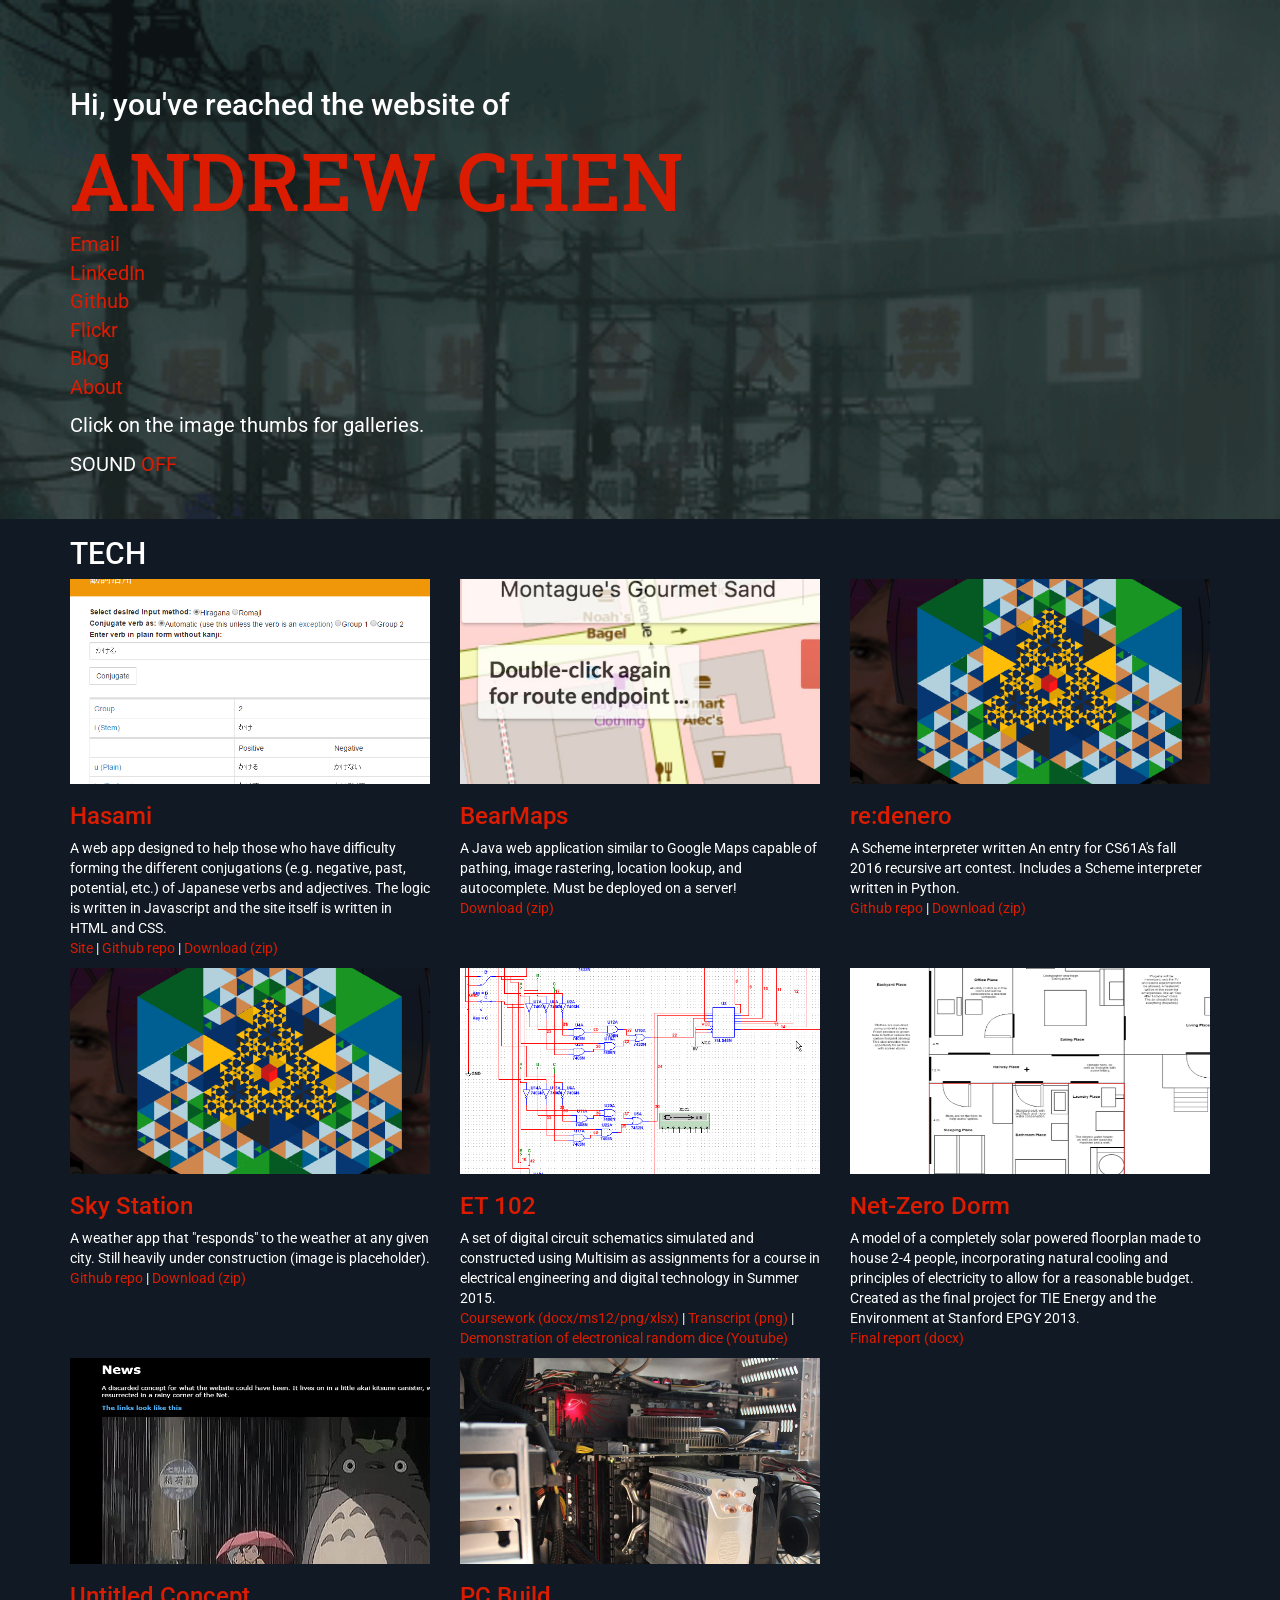
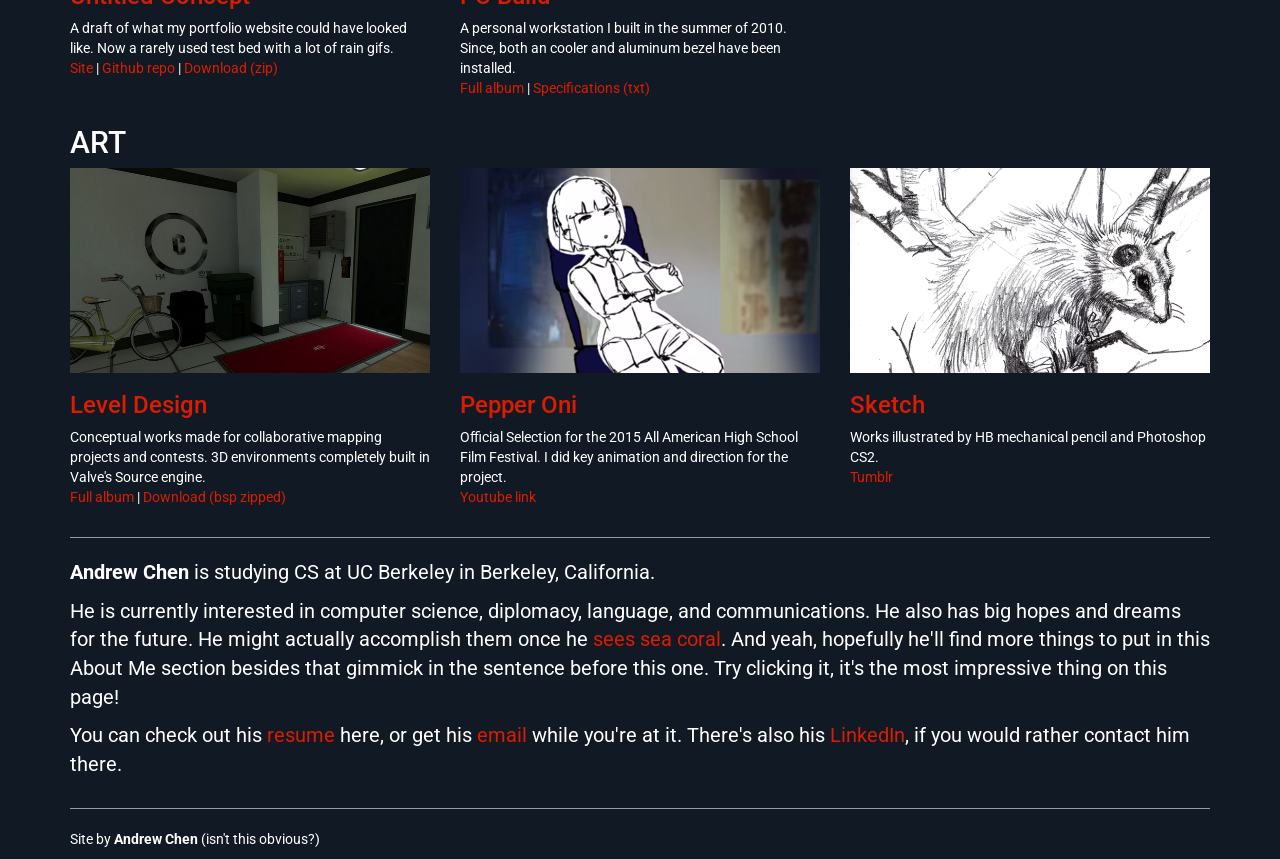
==== commit bb8a0073: "Updated everything Art section, added more recent projects, changed layout, included more links, etc" ====
--- a/index.html
+++ b/index.html
@@ -5,7 +5,7 @@
     <meta charset="utf-8">
     <meta http-equiv="X-UA-Compatible" content="IE=edge">
     <meta name="viewport" content="width=device-width, initial-scale=1">
-    <meta name="description" content="大志を抱け！">
+    <meta name="description" content="The website of Andrew Chen">
     <meta name="author" content="Andrew Chen">
     <link rel="stylesheet" href="css/lightbox.css">
     <link rel="shortcut icon" href="favicon.ico" type="image/x-icon" />
@@ -25,6 +25,8 @@
       <![endif]-->
 </head>
 
+<!--THUMBS ARE 700x400px -->
+
 <body>
     <!-- Header block -->
     <div id="header">
@@ -33,16 +35,17 @@
             <h1 id="name">ANDREW CHEN</h1>
             <p>
                 <a href="http://www.google.com/recaptcha/mailhide/d?k=01z8d4a5fDA_7cgOouAIPsWg==&c=NVVp4tObXItW5PZm0bvpkQoO_KOZF-MeP7RKsqZnEqQ=" target="_blank">Email</a>
+                <br/> 
+                <a href="https://www.linkedin.com/in/andrew-c-171584104">LinkedIn</a>
                 <br/>
-                <a href="https://github.com/raindoggo">Github</a>
+                <a href="https://github.com/andrewchenk">Github</a>
                 <br/>
                 <a href="https://www.flickr.com/photos/132898993@N04/sets/" target="_blank">Flickr</a>
                 <br/>
-                <a href="https://www.youtube.com/channel/UCKqHe2fAgj_7sb5nlIhf2Ug/videos?view_as=public">Youtube</a>
-                <br/>
-                <a href="http://atarimae.tumblr.com/">Blog</a>
+                <a href="http://ackhub.tumblr.com/">Blog</a>
                 <br/>
                 <a href="#about">About</a>
+                
             </p>
             <p>
                 Click on the image thumbs for galleries.
@@ -57,7 +60,7 @@
 
     <!-- Page Content -->
     <div class="container">
-        <!-- Stuff Row -->
+        <!-- Tech Row -->
         <h2>TECH</h2>
         <div class="row">
             <div class="col-md-4 portfolio-item">
@@ -67,15 +70,112 @@
                 <a href="img/hasami2.png" data-lightbox="hasami" data-title="The adjective conjugator, coded as an extension of the verb conjugator. It currently handles 5 forms in 2 adjective groups.">
                 </a>
                 <h3>
-                  <a href="http://raindoggo.github.io/hasami/" target="_blank">Hasami</a>
+                  <a href="http://andrewchenk.github.io/hasami/" target="_blank">Hasami</a>
                </h3>
                 <p>A web app designed to help those who have difficulty forming the different conjugations (e.g. negative, past, potential, etc.) of Japanese verbs and adjectives. The logic is written in Javascript and the site itself is written in HTML and CSS.
                     <br/>
-                    <a href="http://raindoggo.github.io/hasami/" target="_blank">Site </a> |
-                    <a href="https://github.com/raindoggo/hasami" target="_blank">Github repo</a> |
-                    <a href="https://github.com/raindoggo/hasami/archive/gh-pages.zip" target="_blank">Download (zip)</a>
-                </p>
-            </div>
+                    <a href="http://andrewchenk.github.io/hasami/" target="_blank">Site </a> |
+                    <a href="https://github.com/andrewchenk/hasami" target="_blank">Github repo</a> |
+                    <a href="https://github.com/andrewchenk/hasami/archive/gh-pages.zip" target="_blank">Download (zip)</a>
+                </p>
+            </div>
+            
+            <div class="col-md-4 portfolio-item">
+                <a href="https://drive.google.com/open?id=0B8cUtA3Q4P8adHc4ekZKNFZPTG8">
+                    <img class="img-responsive" src="img/thumb/bearmaps.jpg" alt="" />
+                </a>
+                <h3>
+                  <a href="https://drive.google.com/open?id=0B8cUtA3Q4P8adHc4ekZKNFZPTG8">BearMaps</a>
+               </h3>
+                <p>A Java web application similar to Google Maps capable of pathing, image rastering, location lookup, and autocomplete. Must be deployed on a server!
+                    <br/>
+                    <a href="https://drive.google.com/open?id=0B8cUtA3Q4P8adHc4ekZKNFZPTG8" target="_blank">Download (zip) </a>
+                </p>
+            </div>
+            
+            <div class="col-md-4 portfolio-item">
+                <a href="https://github.com/andrewchenk/cs61a-scheme-contest">
+                    <img class="img-responsive" src="img/thumb/cs61a-scheme-contest.png" alt="" />
+                </a>
+                <h3>
+                  <a href="https://github.com/andrewchenk/cs61a-scheme-contest">re:denero</a>
+               </h3>
+                <p>A Scheme interpreter written An entry for CS61A's fall 2016 recursive art contest. Includes a Scheme interpreter written in Python.
+                    <br/>
+                    <a href="https://github.com/andrewchenk/cs61a-scheme-contest" target="_blank">Github repo</a> |
+                    <a href="https://github.com/andrewchenk/cs61a-scheme-contest/archive/master.zip" target="_blank">Download (zip)</a>
+                </p>
+            </div>
+
+        </div>
+        <!-- /.row -->
+
+        <!-- Tech Row 2-->
+        <div class="row">
+            
+            
+            <div class="col-md-4 portfolio-item">
+                <a href="https://andrewchenk.github.io/sky-station/">
+                    <img class="img-responsive" src="img/thumb/cs61a-scheme-contest.png" alt="" />
+                </a>
+                <h3>
+                  <a href="https://andrewchenk.github.io/sky-station/">Sky Station</a>
+               </h3>
+                <p>A weather app that "responds" to the weather at any given city. Still heavily under construction (image is placeholder). 
+                    <br/>
+                    <a href="https://github.com/andrewchenk/sky-station" target="_blank">Github repo</a> |
+                    <a href="https://github.com/andrewchenk/sky-station/archive/master.zip" target="_blank">Download (zip)</a>
+                </p>
+            </div>
+            
+            <div class="col-md-4 portfolio-item">
+                <a href="https://drive.google.com/folderview?id=0B8cUtA3Q4P8aWmlzSTN5d2J6UGM&usp=sharing">
+                    <img class="img-responsive" src="img/thumb/et102.png" alt="" />
+                </a>
+                <h3>
+                  <a href="https://drive.google.com/folderview?id=0B8cUtA3Q4P8aWmlzSTN5d2J6UGM&usp=sharing">ET 102</a>
+               </h3>
+                <p>A set of digital circuit schematics simulated and constructed using Multisim as assignments for a course in electrical engineering and digital technology in Summer 2015.
+                    <br/>
+                    <a href="https://drive.google.com/folderview?id=0B8cUtA3Q4P8aWmlzSTN5d2J6UGM&usp=sharing" target="_blank">Coursework (docx/ms12/png/xlsx)</a> | <a href="https://drive.google.com/folderview?id=0B8cUtA3Q4P8aNElOQ3NYOER6Z0k&usp=sharing" target="_blank">Transcript (png)</a> | <a href="https://www.youtube.com/watch?v=PwBS30yi1H0" target="_blank">Demonstration of electronical random dice (Youtube)</a>
+                </p>
+            </div>
+            
+            <div class="col-md-4 portfolio-item">
+                <a href="https://drive.google.com/open?id=0B8cUtA3Q4P8aTjRjQ2RVWjR1T00">
+                    <img class="img-responsive" src="img/thumb/epgy.png" alt="" />
+                </a>
+                <h3>
+                  <a href="https://drive.google.com/open?id=0B8cUtA3Q4P8aTjRjQ2RVWjR1T00">Net-Zero Dorm</a>
+               </h3>
+                <p>A model of a completely solar powered floorplan made to house 2-4 people, incorporating natural cooling and principles of electricity to allow for a reasonable budget. Created as the final project for TIE Energy and the Environment at Stanford EPGY 2013.
+                    <br/>
+                    <a href="https://drive.google.com/open?id=0B8cUtA3Q4P8aTjRjQ2RVWjR1T00" target="_blank">Final report (docx)</a>
+                </p>
+            </div>
+
+        </div>
+        <!-- /.row -->
+
+        <!-- Tech Row 3-->
+        <div class="row">
+
+            <div class="col-md-4 portfolio-item">
+                <a href="http://andrewchenk.github.io/base-n/">
+                    <img class="img-responsive" src="img/thumb/base-n.png" alt="" />
+                </a>
+                <h3>
+                  <a href="http://andrewchenk.github.io/base-n/">Untitled Concept</a>
+               </h3>
+                <p>A draft of what my portfolio website could have looked like. Now a rarely used test bed with a lot of rain gifs.
+                    <br/>
+                    <a href="http://andrewchenk.github.io/base-n/" target="_blank">Site </a> |
+                    <a href="https://github.com/andrewchenk/base-n" target="_blank">Github repo</a> |
+                    <a href="https://github.com/andrewchenk/base-n/archive/gh-pages.zip" target="_blank">Download (zip)</a>
+                </p>
+            </div>
+            
+            
             <div class="col-md-4 portfolio-item">
                 <a href="img/pcbuild1.jpg" data-lightbox="pcbuild" data-title="A final shot of the PC as it is currently.">
                     <img class="img-responsive" src="img/thumb/pcbuild.png" alt="" />
@@ -89,64 +189,11 @@
                     <a href="https://www.flickr.com/photos/132898993@N04/19711631781/" target="_blank">Full album</a> | <a href="specs.txt" target="_blank">Specifications (txt)</a>
                 </p>
             </div>
-            <div class="col-md-4 portfolio-item">
-                <a href="https://drive.google.com/folderview?id=0B8cUtA3Q4P8aWmlzSTN5d2J6UGM&usp=sharing">
-                    <img class="img-responsive" src="img/thumb/et102.png" alt="" />
-                </a>
-                <h3>
-                  <a href="https://drive.google.com/folderview?id=0B8cUtA3Q4P8aWmlzSTN5d2J6UGM&usp=sharing">ET 102</a>
-               </h3>
-                <p>A set of digital circuit schematics simulated and constructed using Multisim as assignments for a course in electrical engineering and digital technology in Summer 2015.
-                    <br/>
-                    <a href="https://drive.google.com/folderview?id=0B8cUtA3Q4P8aWmlzSTN5d2J6UGM&usp=sharing" target="_blank">Coursework (docx/ms12/png/xlsx)</a> | <a href="https://drive.google.com/folderview?id=0B8cUtA3Q4P8aNElOQ3NYOER6Z0k&usp=sharing" target="_blank">Transcript (png)</a> | <a href="https://www.youtube.com/watch?v=PwBS30yi1H0" target="_blank">Demonstration of electronical random dice (Youtube)</a>
-                </p>
-            </div>
+            
+            
         </div>
         <!-- /.row -->
 
-        <!-- Stuff Row 2-->
-        <div class="row">
-            <div class="col-md-4 portfolio-item">
-                <a href="https://drive.google.com/open?id=0B8cUtA3Q4P8aTjRjQ2RVWjR1T00">
-                    <img class="img-responsive" src="img/thumb/epgy.png" alt="" />
-                </a>
-                <h3>
-                  <a href="https://drive.google.com/open?id=0B8cUtA3Q4P8aTjRjQ2RVWjR1T00">Net-Zero Dorm</a>
-               </h3>
-                <p>A model of a completely solar powered floorplan made to house 2-4 people, incorporating natural cooling and principles of electricity to allow for a reasonable budget. Created as the final project for TIE Energy and the Environment at Stanford EPGY 2013.
-                    <br/>
-                    <a href="https://drive.google.com/open?id=0B8cUtA3Q4P8aTjRjQ2RVWjR1T00" target="_blank">Final report (docx)</a>
-                </p>
-            </div>
-            <div class="col-md-4 portfolio-item">
-                <a href="https://github.com/raindoggo/cs61a-scheme-contest">
-                    <img class="img-responsive" src="img/thumb/cs61a-scheme-contest.png" alt="" />
-                </a>
-                <h3>
-                  <a href="https://github.com/raindoggo/cs61a-scheme-contest">re:denero</a>
-               </h3>
-                <p>An entry for CS61A's fall 2016 recursive art contest. Written in Scheme to be interpreted in to Python's Turtle library by a Scheme interpreter written in Python.
-                    <br/>
-                    <a href="https://github.com/raindoggo/cs61a-scheme-contest" target="_blank">Github repo</a> |
-                    <a href="https://github.com/raindoggo/cs61a-scheme-contest/archive/master.zip" target="_blank">Download (zip)</a>
-                </p>
-            </div>
-            <div class="col-md-4 portfolio-item">
-                <a href="http://raindoggo.github.io/base-n/">
-                    <img class="img-responsive" src="img/thumb/base-n.png" alt="" />
-                </a>
-                <h3>
-                  <a href="http://raindoggo.github.io/base-n/">Untitled Concept</a>
-               </h3>
-                <p>A draft of what my portfolio website could have looked like. Now a rarely used test bed with a lot of rain gifs.
-                    <br/>
-                    <a href="http://raindoggo.github.io/base-n/" target="_blank">Site </a> |
-                    <a href="https://github.com/raindoggo/base-n" target="_blank">Github repo</a> |
-                    <a href="https://github.com/raindoggo/base-n/archive/gh-pages.zip" target="_blank">Download (zip)</a>
-                </p>
-            </div>
-        </div>
-        <!-- /.row -->
 
         <!-- Art Row -->
         <h2>ART</h2>
@@ -195,19 +242,26 @@
                 </a>
                 <a href="img/sketch5.jpg" data-lightbox="sketch">
                 </a>
+                <a href="img/sketch6.jpg" data-lightbox="sketch">
+                </a>
+                <a href="img/sketch7.jpg" data-lightbox="sketch">
+                </a>
                 <a href="img/alex-fillipenko-space.gif" data-lightbox="sketch" data-title="Alex Fillipenko, UC Berkeley.">
                 </a>
                 <h3>
-                  <a id="sketch-link" href="#sketch-img">Sketch</a>
-               </h3>
-                <p>Works illustrated by HB mechanical pencil and Photoshop CS2.</p>
+                  <a id="sketch-link" href="https://ackart.tumblr.com/">Sketch</a>
+               </h3>
+                <p>Works illustrated by HB mechanical pencil and Photoshop CS2.
+                 <br/>
+                    <a href="https://ackart.tumblr.com/" target="_blank">Tumblr</a>    
+                </p>
             </div>
         </div>
         <hr />
         <!-- Bio -->
         <div class="row">
             <div class="col-lg-12" id="about">
-                <p><b>Andrew Chen</b> is a undeclared Letters and Science student at UC Berkeley in Berkeley, California.</p>
+                <p><b>Andrew Chen</b> is studying CS at UC Berkeley in Berkeley, California.</p>
                 <p>He is currently interested in computer science, diplomacy, language, and communications. He also has big hopes and dreams for the future. He might actually accomplish them once he
                     <a title="Click!" href="javaScript:void(0);" id="phrase"> you know, gets a newer browser. Since you should.</a>. And yeah, hopefully he'll find more things to put in this About Me section besides that gimmick in the sentence before this one. Try clicking it, it's the most impressive thing on this page!
                 </p>
@@ -245,4 +299,4 @@
     <script src="js/random-phrase-chooser.js"></script>
 </body>
 
-</html>+</html>
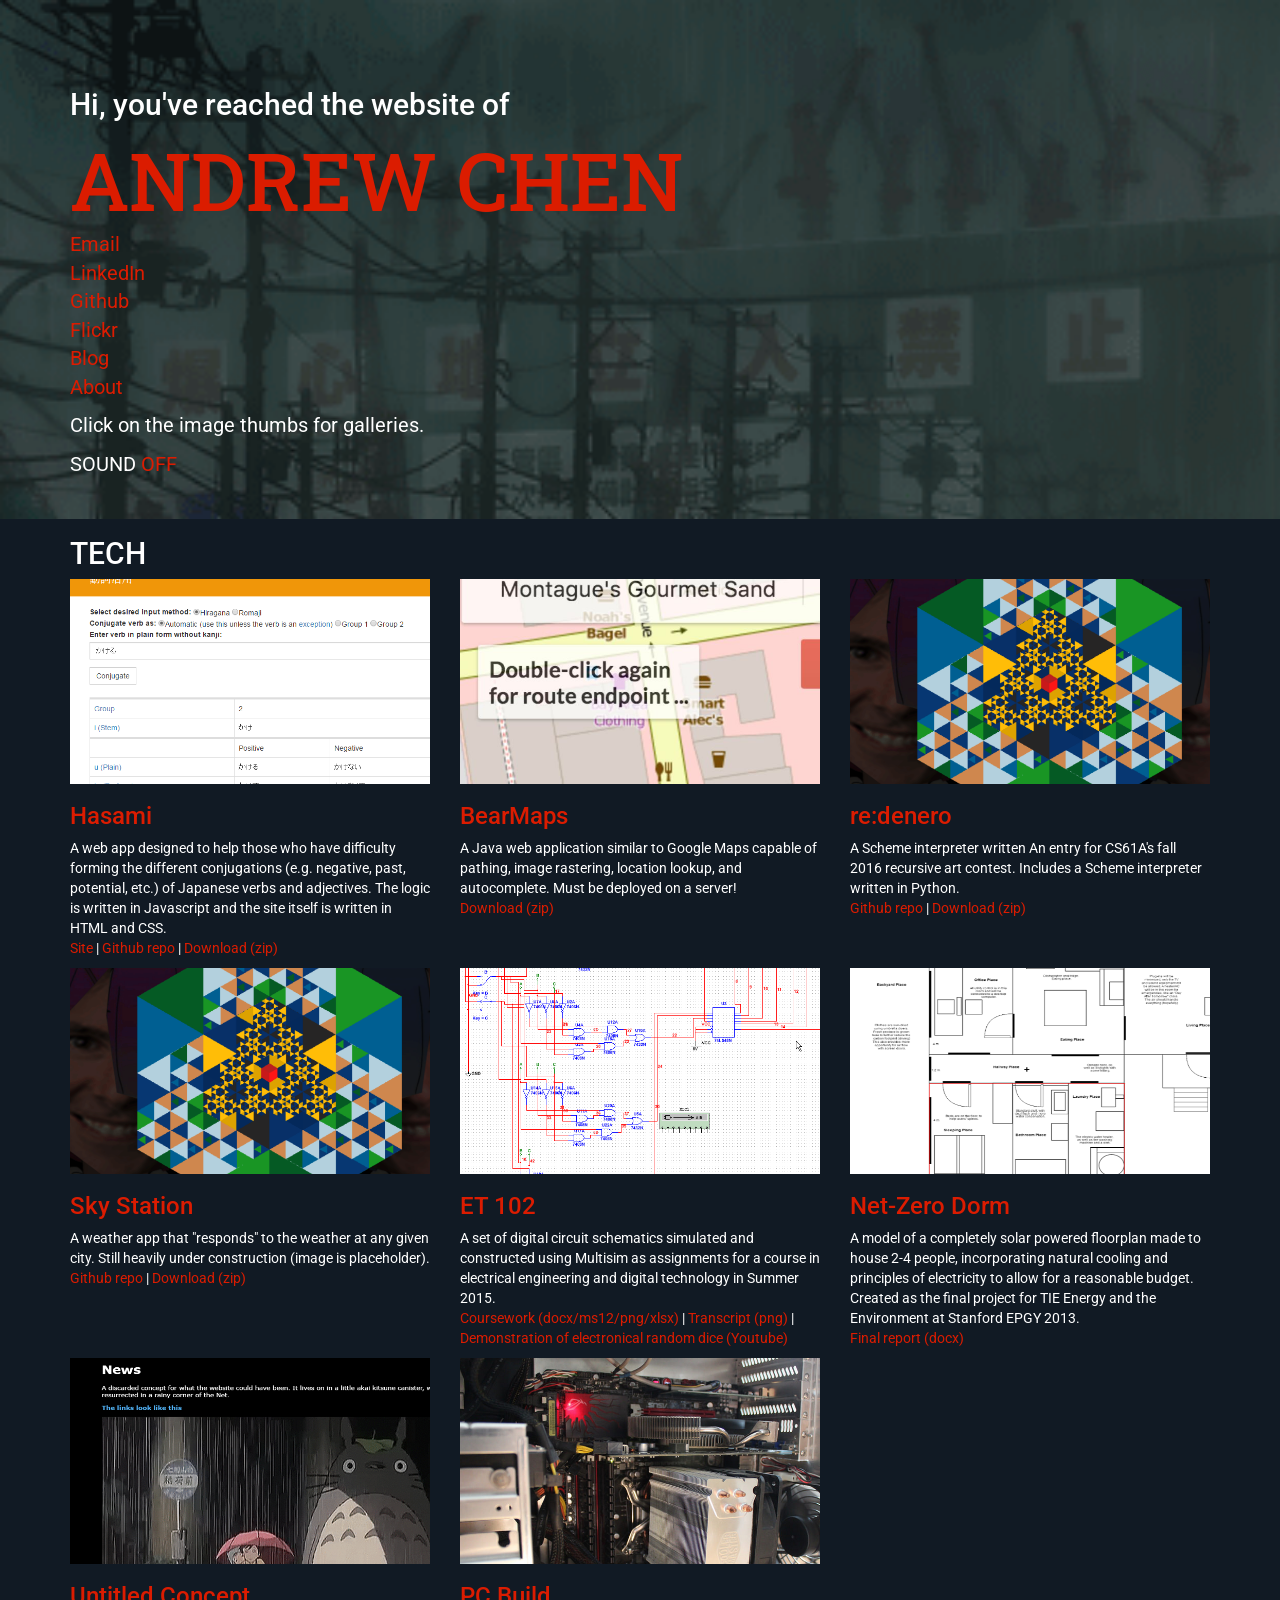
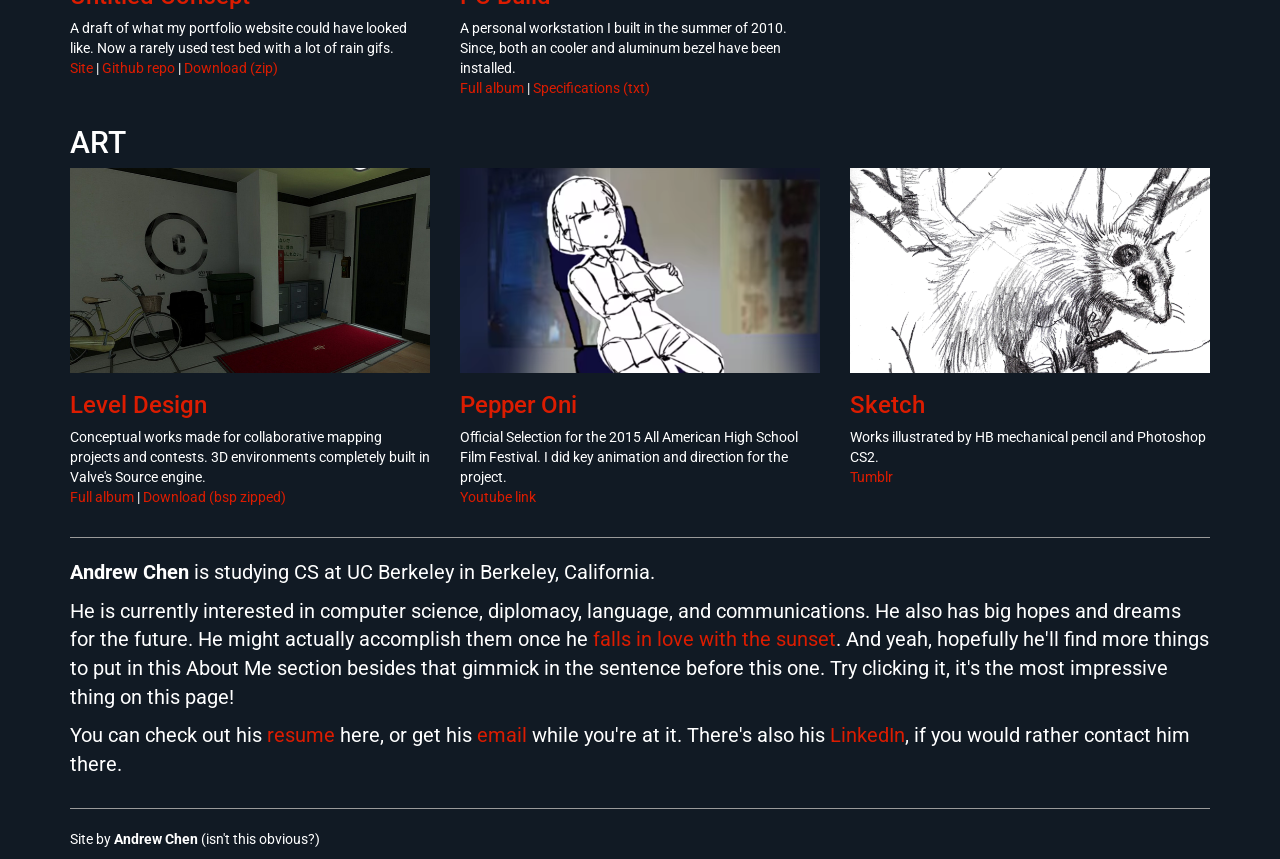
==== commit 324909e1: "Small changes" ====
--- a/index.html
+++ b/index.html
@@ -35,7 +35,7 @@
             <h1 id="name">ANDREW CHEN</h1>
             <p>
                 <a href="http://www.google.com/recaptcha/mailhide/d?k=01z8d4a5fDA_7cgOouAIPsWg==&c=NVVp4tObXItW5PZm0bvpkQoO_KOZF-MeP7RKsqZnEqQ=" target="_blank">Email</a>
-                <br/> 
+                <br/>
                 <a href="https://www.linkedin.com/in/andrew-c-171584104">LinkedIn</a>
                 <br/>
                 <a href="https://github.com/andrewchenk">Github</a>
@@ -45,7 +45,7 @@
                 <a href="http://ackhub.tumblr.com/">Blog</a>
                 <br/>
                 <a href="#about">About</a>
-                
+
             </p>
             <p>
                 Click on the image thumbs for galleries.
@@ -79,7 +79,7 @@
                     <a href="https://github.com/andrewchenk/hasami/archive/gh-pages.zip" target="_blank">Download (zip)</a>
                 </p>
             </div>
-            
+
             <div class="col-md-4 portfolio-item">
                 <a href="https://drive.google.com/open?id=0B8cUtA3Q4P8adHc4ekZKNFZPTG8">
                     <img class="img-responsive" src="img/thumb/bearmaps.jpg" alt="" />
@@ -92,7 +92,7 @@
                     <a href="https://drive.google.com/open?id=0B8cUtA3Q4P8adHc4ekZKNFZPTG8" target="_blank">Download (zip) </a>
                 </p>
             </div>
-            
+
             <div class="col-md-4 portfolio-item">
                 <a href="https://github.com/andrewchenk/cs61a-scheme-contest">
                     <img class="img-responsive" src="img/thumb/cs61a-scheme-contest.png" alt="" />
@@ -112,8 +112,8 @@
 
         <!-- Tech Row 2-->
         <div class="row">
-            
-            
+
+
             <div class="col-md-4 portfolio-item">
                 <a href="https://andrewchenk.github.io/sky-station/">
                     <img class="img-responsive" src="img/thumb/cs61a-scheme-contest.png" alt="" />
@@ -121,13 +121,13 @@
                 <h3>
                   <a href="https://andrewchenk.github.io/sky-station/">Sky Station</a>
                </h3>
-                <p>A weather app that "responds" to the weather at any given city. Still heavily under construction (image is placeholder). 
+                <p>A weather app that "responds" to the weather at any given city. Still heavily under construction (image is placeholder).
                     <br/>
                     <a href="https://github.com/andrewchenk/sky-station" target="_blank">Github repo</a> |
                     <a href="https://github.com/andrewchenk/sky-station/archive/master.zip" target="_blank">Download (zip)</a>
                 </p>
             </div>
-            
+
             <div class="col-md-4 portfolio-item">
                 <a href="https://drive.google.com/folderview?id=0B8cUtA3Q4P8aWmlzSTN5d2J6UGM&usp=sharing">
                     <img class="img-responsive" src="img/thumb/et102.png" alt="" />
@@ -140,7 +140,7 @@
                     <a href="https://drive.google.com/folderview?id=0B8cUtA3Q4P8aWmlzSTN5d2J6UGM&usp=sharing" target="_blank">Coursework (docx/ms12/png/xlsx)</a> | <a href="https://drive.google.com/folderview?id=0B8cUtA3Q4P8aNElOQ3NYOER6Z0k&usp=sharing" target="_blank">Transcript (png)</a> | <a href="https://www.youtube.com/watch?v=PwBS30yi1H0" target="_blank">Demonstration of electronical random dice (Youtube)</a>
                 </p>
             </div>
-            
+
             <div class="col-md-4 portfolio-item">
                 <a href="https://drive.google.com/open?id=0B8cUtA3Q4P8aTjRjQ2RVWjR1T00">
                     <img class="img-responsive" src="img/thumb/epgy.png" alt="" />
@@ -174,8 +174,8 @@
                     <a href="https://github.com/andrewchenk/base-n/archive/gh-pages.zip" target="_blank">Download (zip)</a>
                 </p>
             </div>
-            
-            
+
+
             <div class="col-md-4 portfolio-item">
                 <a href="img/pcbuild1.jpg" data-lightbox="pcbuild" data-title="A final shot of the PC as it is currently.">
                     <img class="img-responsive" src="img/thumb/pcbuild.png" alt="" />
@@ -189,8 +189,8 @@
                     <a href="https://www.flickr.com/photos/132898993@N04/19711631781/" target="_blank">Full album</a> | <a href="specs.txt" target="_blank">Specifications (txt)</a>
                 </p>
             </div>
-            
-            
+
+
         </div>
         <!-- /.row -->
 
@@ -236,8 +236,6 @@
                 </a>
                 <a href="img/sketch2.jpg" data-lightbox="sketch">
                 </a>
-                <a href="img/sketch3.jpg" data-lightbox="sketch">
-                </a>
                 <a href="img/sketch4.jpg" data-lightbox="sketch">
                 </a>
                 <a href="img/sketch5.jpg" data-lightbox="sketch">
@@ -253,7 +251,7 @@
                </h3>
                 <p>Works illustrated by HB mechanical pencil and Photoshop CS2.
                  <br/>
-                    <a href="https://ackart.tumblr.com/" target="_blank">Tumblr</a>    
+                    <a href="https://ackart.tumblr.com/" target="_blank">Tumblr</a>
                 </p>
             </div>
         </div>
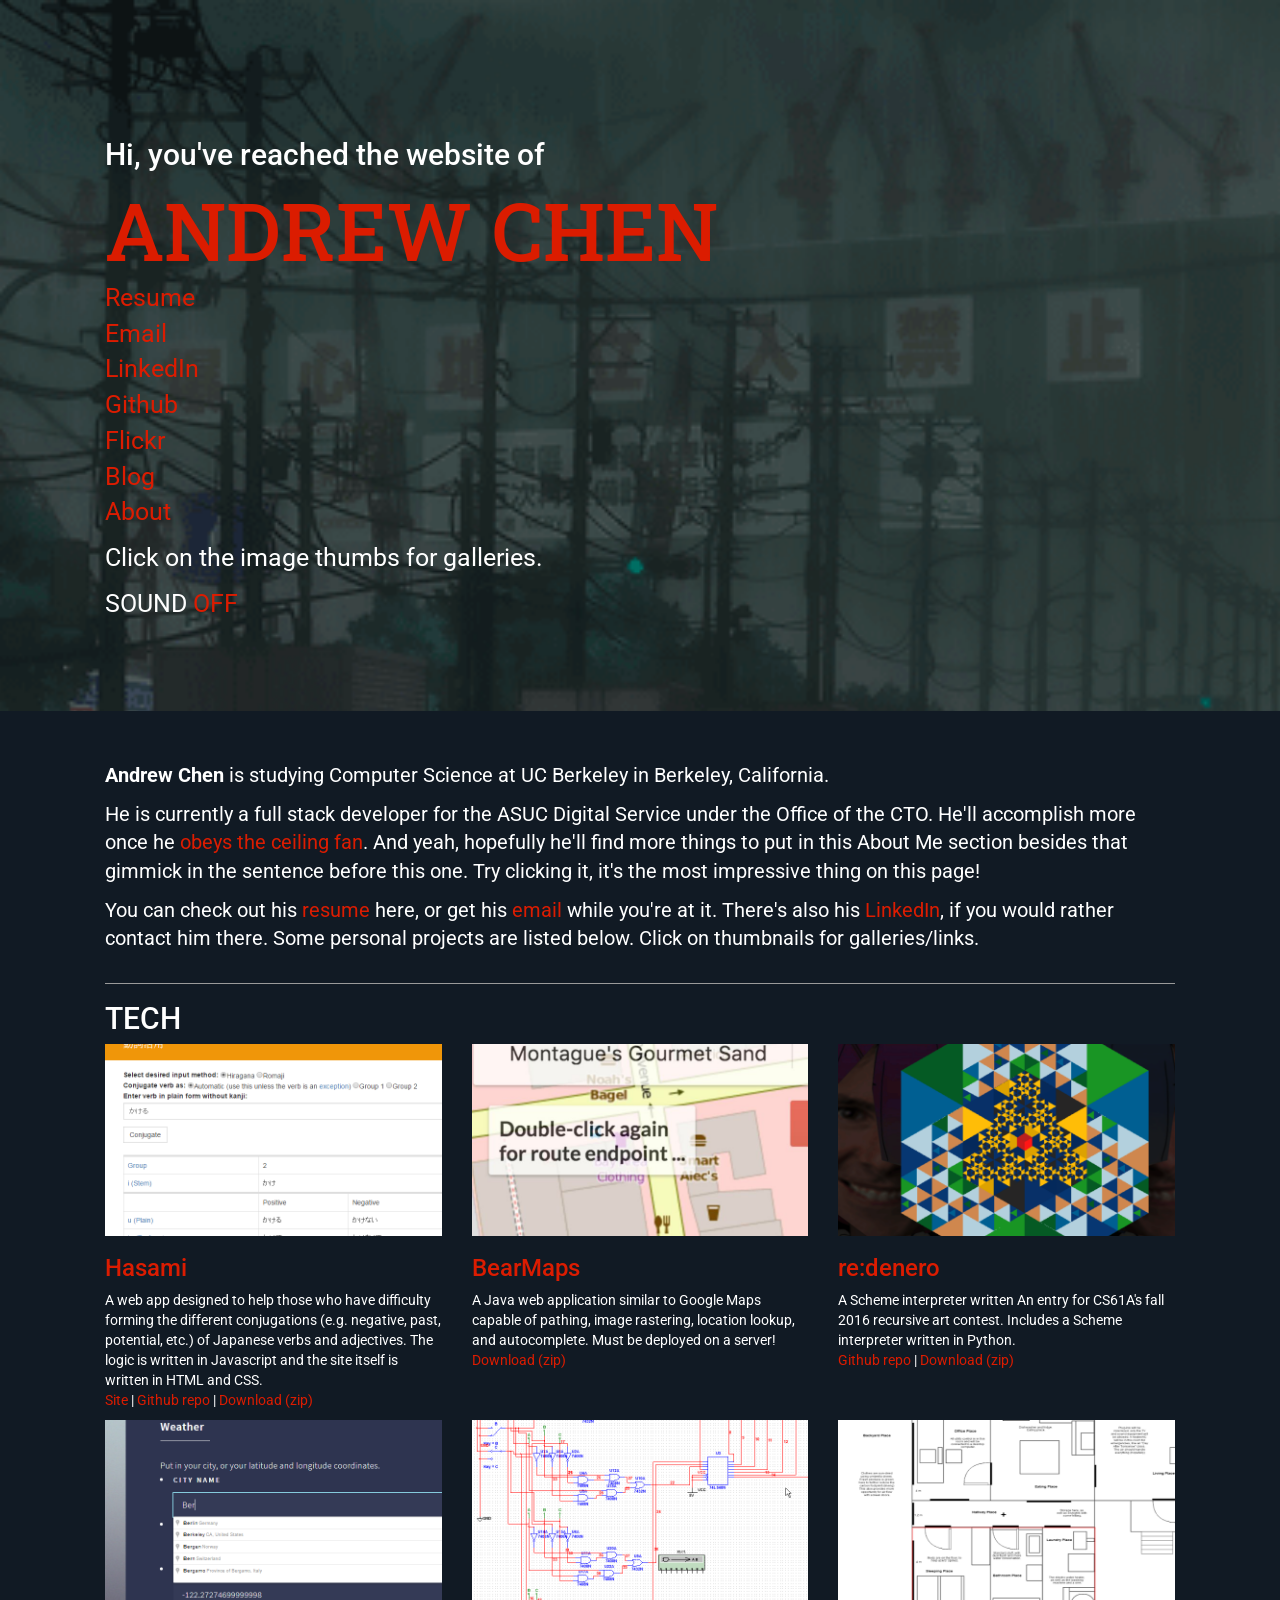
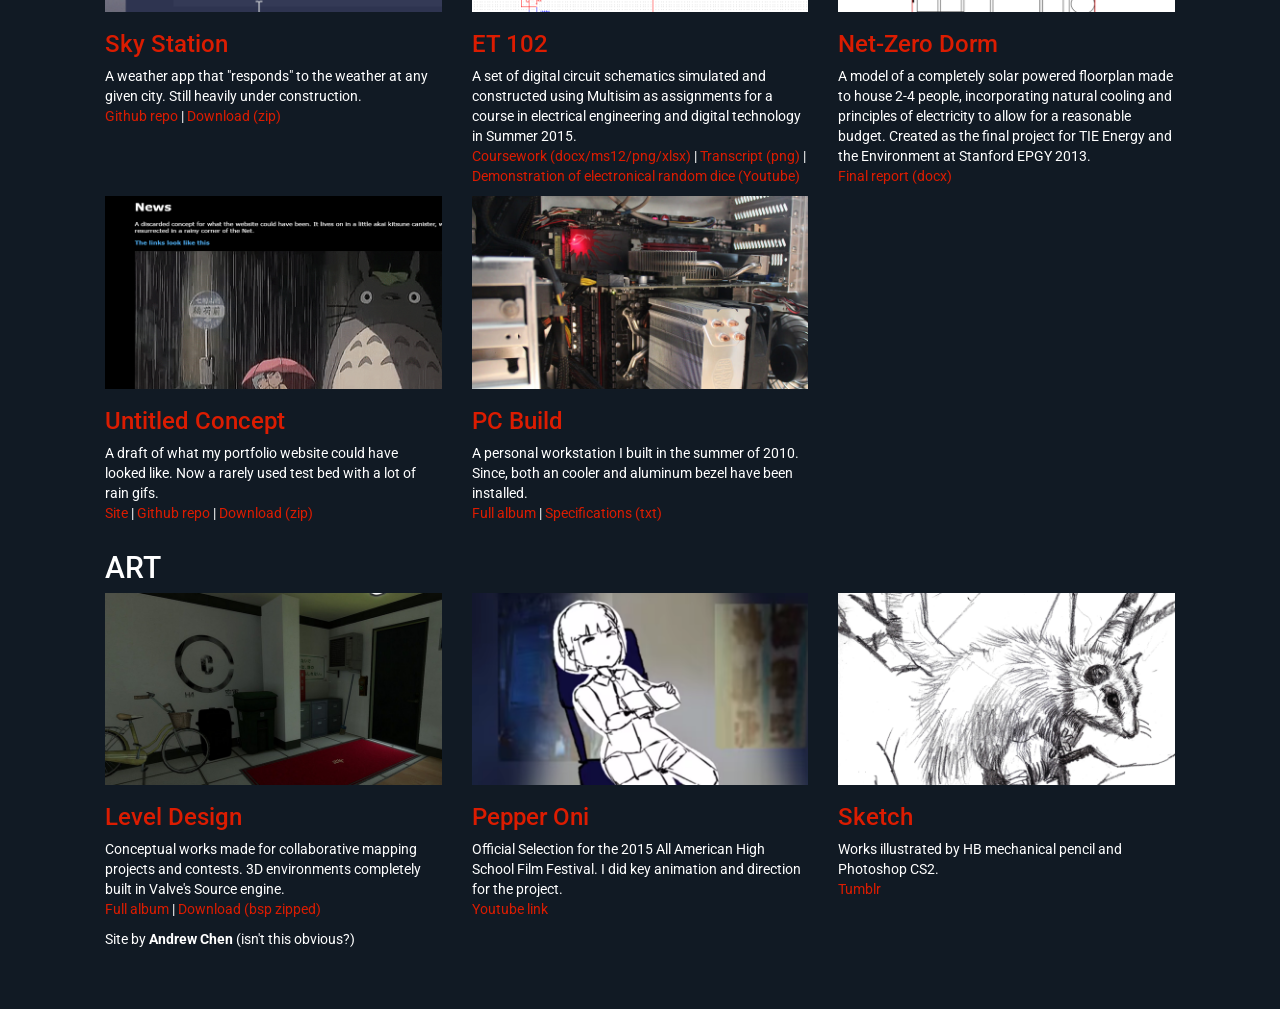
==== commit 92f1099d: "Layout changes and update" ====
--- a/index.html
+++ b/index.html
@@ -34,6 +34,8 @@
             <h2>Hi, you've reached the website of </h2>
             <h1 id="name">ANDREW CHEN</h1>
             <p>
+                <a href="https://drive.google.com/file/d/0B8cUtA3Q4P8aY1huN04wWFVwUnM/view?usp=sharing">Resume</a>
+                <br/>
                 <a href="http://www.google.com/recaptcha/mailhide/d?k=01z8d4a5fDA_7cgOouAIPsWg==&c=NVVp4tObXItW5PZm0bvpkQoO_KOZF-MeP7RKsqZnEqQ=" target="_blank">Email</a>
                 <br/>
                 <a href="https://www.linkedin.com/in/andrew-c-171584104">LinkedIn</a>
@@ -60,6 +62,21 @@
 
     <!-- Page Content -->
     <div class="container">
+      <!-- Bio -->
+
+      <div class="row">
+          <div class="col-lg-12" id="about">
+              <p><b>Andrew Chen</b> is studying Computer Science at UC Berkeley in Berkeley, California.</p>
+              <p>He is currently a full stack developer for the ASUC Digital Service under the Office of the CTO. He'll accomplish more once he
+                  <a title="Click!" href="javaScript:void(0);" id="phrase"> you know, gets a newer browser. Since you should.</a>. And yeah, hopefully he'll find more things to put in this About Me section besides that gimmick in the sentence before this one. Try clicking it, it's the most impressive thing on this page!
+              </p>
+              <p>
+                  You can check out his <a href="https://drive.google.com/file/d/0B8cUtA3Q4P8aY1huN04wWFVwUnM/view?usp=sharing">resume</a> here, or get his <a href="http://www.google.com/recaptcha/mailhide/d?k=01z8d4a5fDA_7cgOouAIPsWg==&c=NVVp4tObXItW5PZm0bvpkQoO_KOZF-MeP7RKsqZnEqQ=">email</a> while you're at it. There's also his <a href="https://www.linkedin.com/in/andrew-c-171584104">LinkedIn</a>, if you would rather contact him there.
+                  Some personal projects are listed below. Click on thumbnails for galleries/links.
+              </p>
+          </div>
+      </div>
+      <hr />
         <!-- Tech Row -->
         <h2>TECH</h2>
         <div class="row">
@@ -116,12 +133,12 @@
 
             <div class="col-md-4 portfolio-item">
                 <a href="https://andrewchenk.github.io/sky-station/">
-                    <img class="img-responsive" src="img/thumb/cs61a-scheme-contest.png" alt="" />
+                    <img class="img-responsive" src="img/thumb/sky-station.png" alt="" />
                 </a>
                 <h3>
                   <a href="https://andrewchenk.github.io/sky-station/">Sky Station</a>
                </h3>
-                <p>A weather app that "responds" to the weather at any given city. Still heavily under construction (image is placeholder).
+                <p>A weather app that "responds" to the weather at any given city. Still heavily under construction.
                     <br/>
                     <a href="https://github.com/andrewchenk/sky-station" target="_blank">Github repo</a> |
                     <a href="https://github.com/andrewchenk/sky-station/archive/master.zip" target="_blank">Download (zip)</a>
@@ -236,8 +253,6 @@
                 </a>
                 <a href="img/sketch2.jpg" data-lightbox="sketch">
                 </a>
-                <a href="img/sketch4.jpg" data-lightbox="sketch">
-                </a>
                 <a href="img/sketch5.jpg" data-lightbox="sketch">
                 </a>
                 <a href="img/sketch6.jpg" data-lightbox="sketch">
@@ -255,20 +270,8 @@
                 </p>
             </div>
         </div>
-        <hr />
-        <!-- Bio -->
-        <div class="row">
-            <div class="col-lg-12" id="about">
-                <p><b>Andrew Chen</b> is studying CS at UC Berkeley in Berkeley, California.</p>
-                <p>He is currently interested in computer science, diplomacy, language, and communications. He also has big hopes and dreams for the future. He might actually accomplish them once he
-                    <a title="Click!" href="javaScript:void(0);" id="phrase"> you know, gets a newer browser. Since you should.</a>. And yeah, hopefully he'll find more things to put in this About Me section besides that gimmick in the sentence before this one. Try clicking it, it's the most impressive thing on this page!
-                </p>
-                <p>
-                    You can check out his <a href="https://drive.google.com/open?id=0B8cUtA3Q4P8aQmJGSU9sX0RrNVU">resume</a> here, or get his <a href="http://www.google.com/recaptcha/mailhide/d?k=01z8d4a5fDA_7cgOouAIPsWg==&c=NVVp4tObXItW5PZm0bvpkQoO_KOZF-MeP7RKsqZnEqQ=">email</a> while you're at it. There's also his <a href="https://www.linkedin.com/in/andrew-c-171584104">LinkedIn</a>, if you would rather contact him there.
-                </p>
-            </div>
-        </div>
-        <hr />
+
+
 
         <!-- Footer -->
         <footer>
--- a/css/style.css
+++ b/css/style.css
@@ -17,6 +17,10 @@
   color: #DB1C01;
 }
 
+.container {
+  padding: 50px;
+}
+
 hr {
     border-color: #9A9A9A;
 }
@@ -28,7 +32,7 @@
 }
 
 #header {
-    font-size: 20px;
+    font-size: 25px;
     color: white;
     padding-top: 70px;
     padding-bottom: 30px;
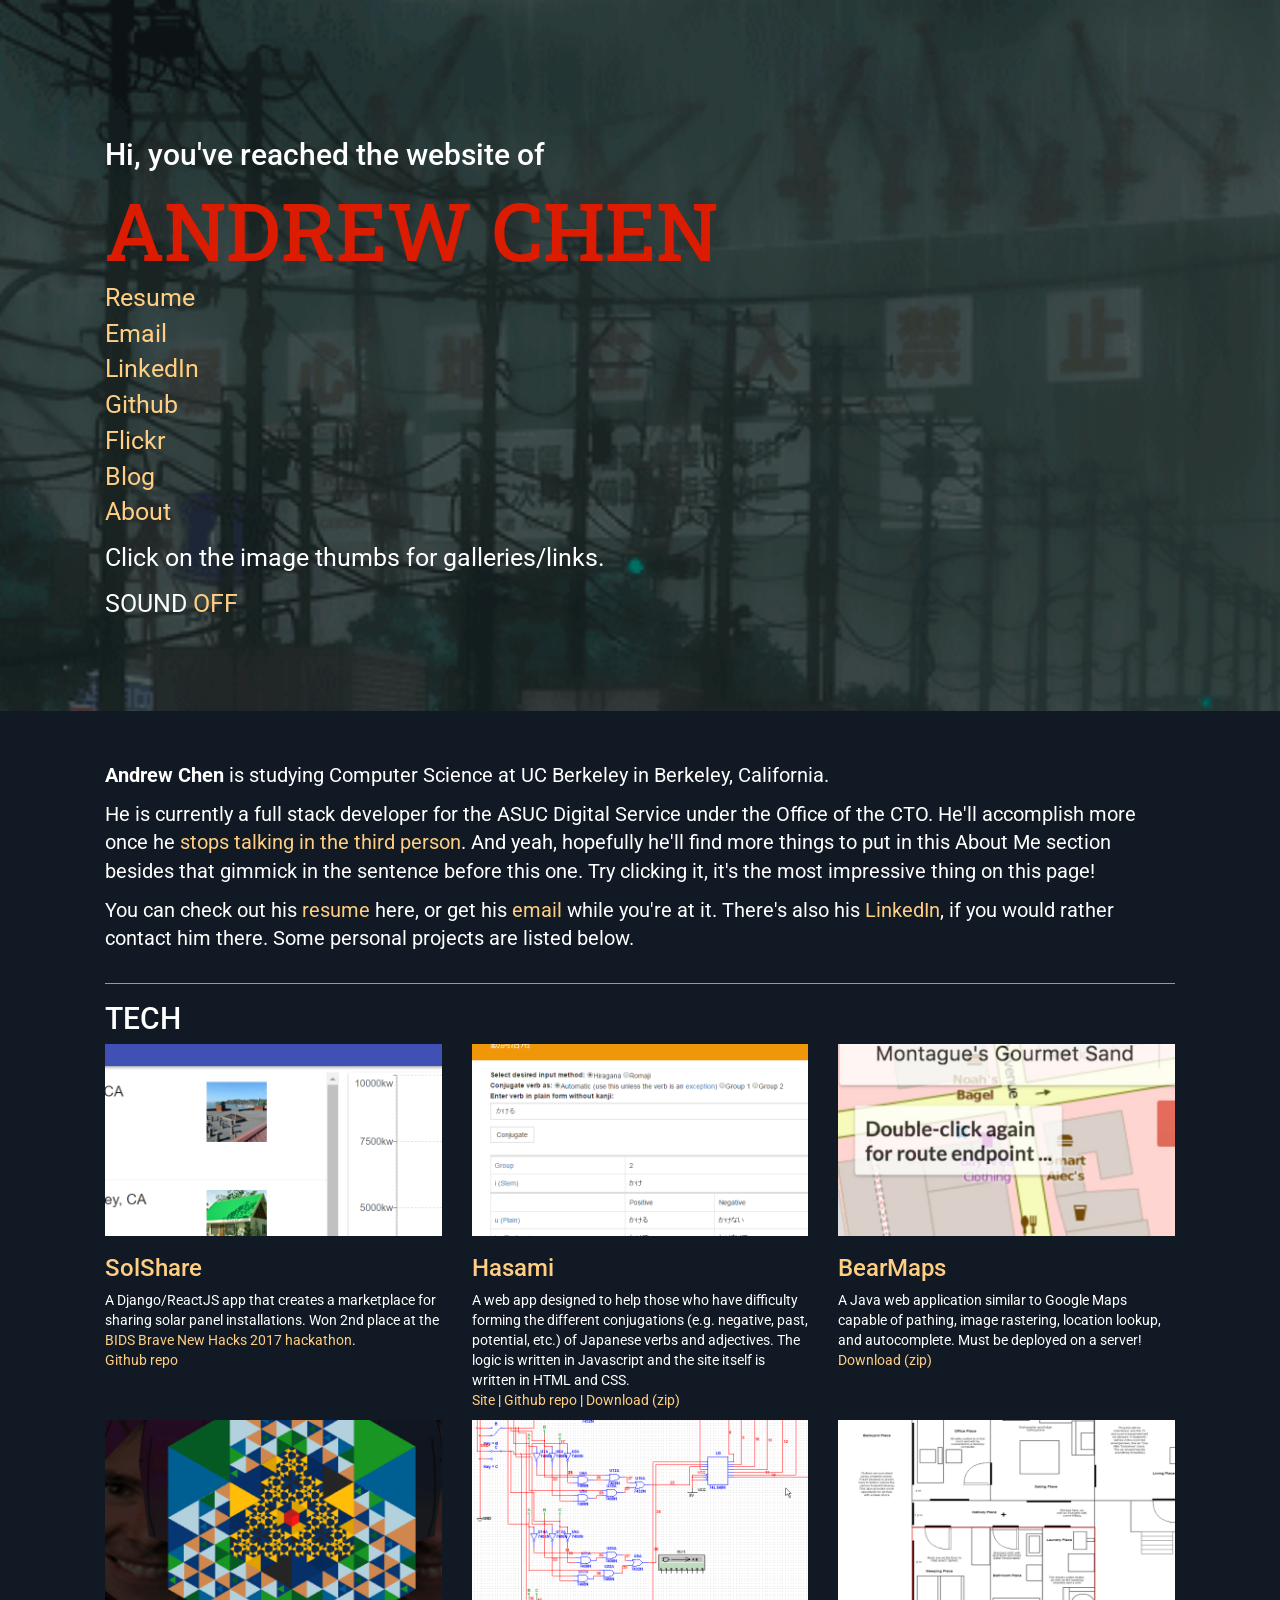
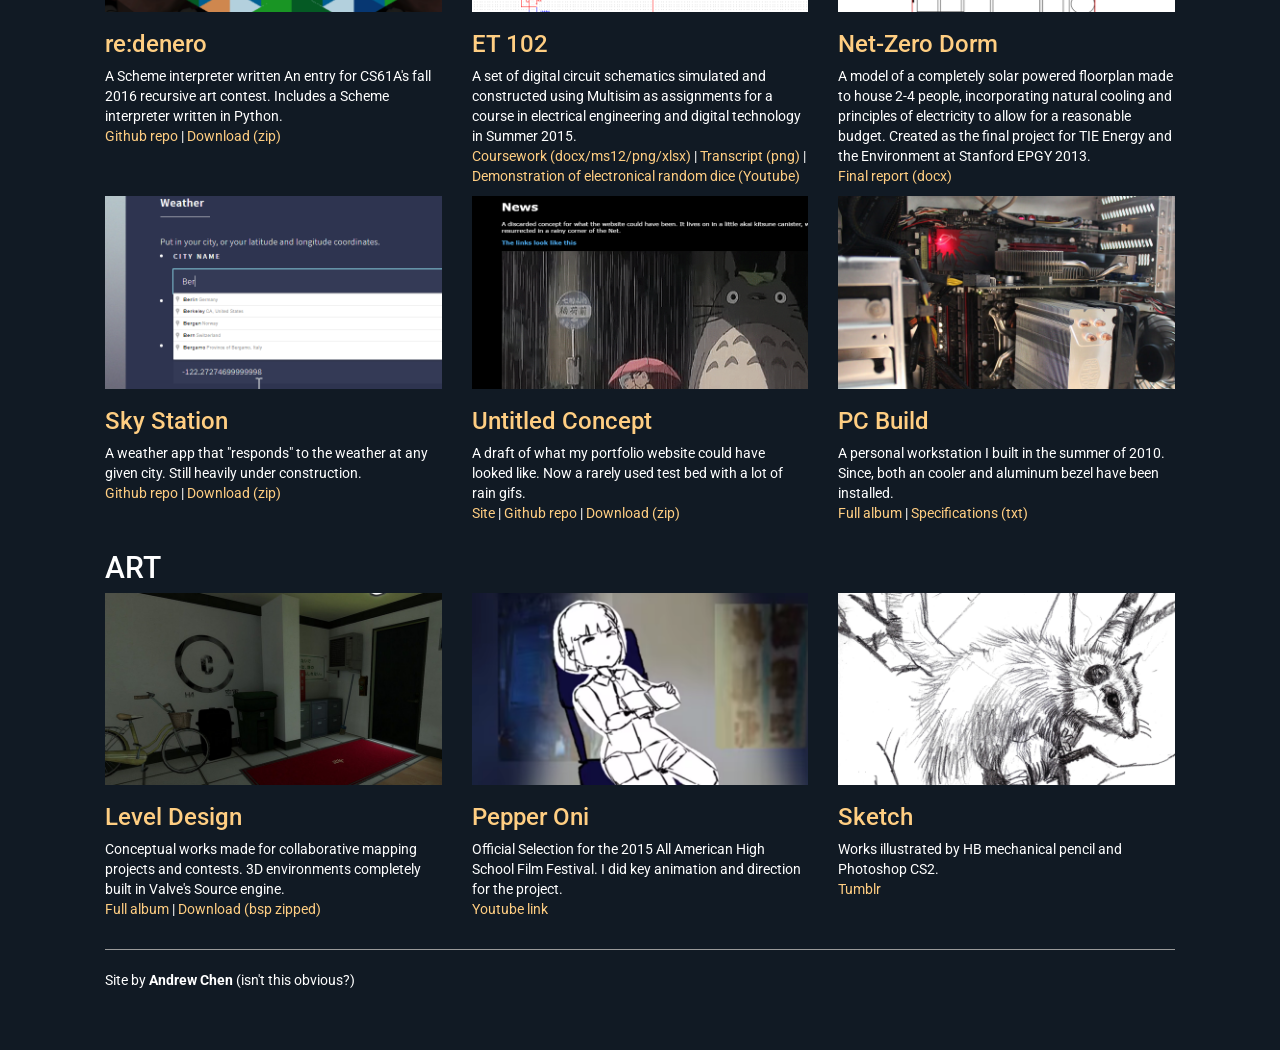
==== commit 6fab23d0: "Fixed link bug, content and style updates, and rainplayer Previously hovering over links would cause" ====
--- a/index.html
+++ b/index.html
@@ -2,24 +2,25 @@
 <html lang="en">
 
 <head>
-    <meta charset="utf-8">
-    <meta http-equiv="X-UA-Compatible" content="IE=edge">
-    <meta name="viewport" content="width=device-width, initial-scale=1">
-    <meta name="description" content="The website of Andrew Chen">
-    <meta name="author" content="Andrew Chen">
-    <link rel="stylesheet" href="css/lightbox.css">
-    <link rel="shortcut icon" href="favicon.ico" type="image/x-icon" />
-    <title>
-        ANDREW CHEN
-    </title>
-    <!-- Bootstrap Core CSS -->
-    <link href="css/bootstrap.min.css" rel="stylesheet">
-    <!-- Custom CSS -->
-    <link href="css/style.css" rel="stylesheet">
-    <link rel="stylesheet" href="css/lightbox.css">
-    <!-- HTML5 Shim and Respond.js IE8 support of HTML5 elements and media queries -->
-    <!-- WARNING: Respond.js doesn't work if you view the page via file:// -->
-    <!--[if lt IE 9]>
+  <meta charset="utf-8">
+  <meta http-equiv="X-UA-Compatible" content="IE=edge">
+  <meta name="viewport" content="width=device-width, initial-scale=1">
+  <meta name="description" content="The website of Andrew Chen">
+  <meta name="author" content="Andrew Chen">
+  <link rel="stylesheet" href="css/lightbox.css">
+  <link rel="shortcut icon" href="favicon.ico" type="image/x-icon" />
+  <title>
+    ANDREW CHEN
+  </title>
+  <!-- Bootstrap Core CSS -->
+  <link href="css/bootstrap.min.css" rel="stylesheet">
+  <!-- Custom CSS -->
+  <link rel="stylesheet" href="css/lightbox.css">
+  <link href="css/style.css" rel="stylesheet">
+
+  <!-- HTML5 Shim and Respond.js IE8 support of HTML5 elements and media queries -->
+  <!-- WARNING: Respond.js doesn't work if you view the page via file:// -->
+  <!--[if lt IE 9]>
       <script src="https://oss.maxcdn.com/libs/html5shiv/3.7.0/html5shiv.js"></script>
       <script src="https://oss.maxcdn.com/libs/respond.js/1.4.2/respond.min.js"></script>
       <![endif]-->
@@ -28,276 +29,291 @@
 <!--THUMBS ARE 700x400px -->
 
 <body>
-    <!-- Header block -->
-    <div id="header">
-        <div class="container">
-            <h2>Hi, you've reached the website of </h2>
-            <h1 id="name">ANDREW CHEN</h1>
-            <p>
-                <a href="https://drive.google.com/file/d/0B8cUtA3Q4P8aY1huN04wWFVwUnM/view?usp=sharing">Resume</a>
-                <br/>
-                <a href="http://www.google.com/recaptcha/mailhide/d?k=01z8d4a5fDA_7cgOouAIPsWg==&c=NVVp4tObXItW5PZm0bvpkQoO_KOZF-MeP7RKsqZnEqQ=" target="_blank">Email</a>
-                <br/>
-                <a href="https://www.linkedin.com/in/andrew-c-171584104">LinkedIn</a>
-                <br/>
-                <a href="https://github.com/andrewchenk">Github</a>
-                <br/>
-                <a href="https://www.flickr.com/photos/132898993@N04/sets/" target="_blank">Flickr</a>
-                <br/>
-                <a href="http://ackhub.tumblr.com/">Blog</a>
-                <br/>
-                <a href="#about">About</a>
-
-            </p>
-            <p>
-                Click on the image thumbs for galleries.
-            </p>
-            <p>
-                SOUND
-                <a class="red" href="javaScript:void(0);" id="playBtn">OFF</a>
-                <a class="red" href="javaScript:void(0);" id="pauseBtn">ON</a>
-            </p>
+  <!-- Header block -->
+  <div id="header">
+    <div class="container">
+      <h2>Hi, you've reached the website of </h2>
+      <h1 id="name">ANDREW CHEN</h1>
+      <p>
+        <a href="https://drive.google.com/file/d/0B8cUtA3Q4P8aY1huN04wWFVwUnM/view?usp=sharing">Resume</a>
+        <br/>
+        <a href="http://www.google.com/recaptcha/mailhide/d?k=01z8d4a5fDA_7cgOouAIPsWg==&c=NVVp4tObXItW5PZm0bvpkQoO_KOZF-MeP7RKsqZnEqQ=" target="_blank">Email</a>
+        <br/>
+        <a href="https://www.linkedin.com/in/andrew-c-171584104">LinkedIn</a>
+        <br/>
+        <a href="https://github.com/andrewchenk">Github</a>
+        <br/>
+        <a href="https://www.flickr.com/photos/132898993@N04/sets/" target="_blank">Flickr</a>
+        <br/>
+        <a href="http://ackhub.tumblr.com/">Blog</a>
+        <br/>
+        <a href="#about">About</a>
+
+      </p>
+      <p>
+        Click on the image thumbs for galleries/links.
+      </p>
+      <p>
+        SOUND
+        <a class="red" href="javaScript:void(0);" id="playBtn">OFF</a>
+        <a class="red" href="javaScript:void(0);" id="pauseBtn">ON</a>
+      </p>
+    </div>
+  </div>
+
+  <!-- Page Content -->
+  <div class="container">
+    <!-- Bio -->
+
+    <div class="row">
+      <div class="col-lg-12" id="about">
+        <p><b>Andrew Chen</b> is studying Computer Science at UC Berkeley in Berkeley, California.</p>
+        <p>He is currently a full stack developer for the ASUC Digital Service under the Office of the CTO. He'll accomplish more once he
+          <a title="Click!" href="javaScript:void(0);" id="phrase"> you know, gets a newer browser. Since you should.</a>. And yeah, hopefully he'll find more things to put in this About Me section besides that gimmick in the sentence before this one.
+          Try clicking it, it's the most impressive thing on this page!
+        </p>
+        <p>
+          You can check out his <a href="https://drive.google.com/file/d/0B8cUtA3Q4P8aY1huN04wWFVwUnM/view?usp=sharing">resume</a> here, or get his <a href="http://www.google.com/recaptcha/mailhide/d?k=01z8d4a5fDA_7cgOouAIPsWg==&c=NVVp4tObXItW5PZm0bvpkQoO_KOZF-MeP7RKsqZnEqQ=">email</a>          while you're at it. There's also his <a href="https://www.linkedin.com/in/andrew-c-171584104">LinkedIn</a>, if you would rather contact him there. Some personal projects are listed below.
+        </p>
+      </div>
+    </div>
+    <hr />
+    <!-- Tech Row -->
+    <h2>TECH</h2>
+    <div class="row">
+      <div class="col-md-4 portfolio-item">
+        <a href="https://github.com/KaitoKid/SolShare">
+                    <img class="img-responsive" src="img/thumb/solshare.png" alt="" />
+                </a>
+        <h3>
+                  <a href="https://github.com/KaitoKid/SolShare">SolShare</a>
+               </h3>
+        <p>A Django/ReactJS app that creates a marketplace for sharing solar panel installations. Won 2nd place at the <a href="https://devpost.com/software/solshare#updates"> BIDS Brave New Hacks 2017 hackathon</a>.
+          <br/>
+          <a href="https://github.com/KaitoKid/SolShare" target="_blank">Github repo</a>
+        </p>
+      </div>
+      <div class="col-md-4 portfolio-item">
+        <a href="img/hasami1.png" data-lightbox="hasami" data-title="The main part of Hasami: the verb conjugator. It started life as a JS script and evolved in to a website. It currently handles 10 of the most common verb conjugations with 3 verb groups and several exceptions coded in.">
+                    <img class="img-responsive" src="img/thumb/hasami.png" alt="" />
+                </a>
+        <a href="img/hasami2.png" data-lightbox="hasami" data-title="The adjective conjugator, coded as an extension of the verb conjugator. It currently handles 5 forms in 2 adjective groups.">
+                </a>
+        <h3>
+                  <a href="http://andrewchenk.github.io/hasami/" target="_blank">Hasami</a>
+               </h3>
+        <p>A web app designed to help those who have difficulty forming the different conjugations (e.g. negative, past, potential, etc.) of Japanese verbs and adjectives. The logic is written in Javascript and the site itself is written in HTML and CSS.
+          <br/>
+          <a href="http://andrewchenk.github.io/hasami/" target="_blank">Site </a> |
+          <a href="https://github.com/andrewchenk/hasami" target="_blank">Github repo</a> |
+          <a href="https://github.com/andrewchenk/hasami/archive/gh-pages.zip" target="_blank">Download (zip)</a>
+        </p>
+      </div>
+
+      <div class="col-md-4 portfolio-item">
+        <a href="https://drive.google.com/open?id=0B8cUtA3Q4P8adHc4ekZKNFZPTG8">
+                    <img class="img-responsive" src="img/thumb/bearmaps.jpg" alt="" />
+                </a>
+        <h3>
+                  <a href="https://drive.google.com/open?id=0B8cUtA3Q4P8adHc4ekZKNFZPTG8">BearMaps</a>
+               </h3>
+        <p>A Java web application similar to Google Maps capable of pathing, image rastering, location lookup, and autocomplete. Must be deployed on a server!
+          <br/>
+          <a href="https://drive.google.com/open?id=0B8cUtA3Q4P8adHc4ekZKNFZPTG8" target="_blank">Download (zip) </a>
+        </p>
+      </div>
+
+    </div>
+    <!-- /.row -->
+
+    <!-- Tech Row 2-->
+    <div class="row">
+      <div class="col-md-4 portfolio-item">
+        <a href="https://github.com/andrewchenk/cs61a-scheme-contest">
+                  <img class="img-responsive" src="img/thumb/cs61a-scheme-contest.png" alt="" />
+              </a>
+        <h3>
+                <a href="https://github.com/andrewchenk/cs61a-scheme-contest">re:denero</a>
+             </h3>
+        <p>A Scheme interpreter written An entry for CS61A's fall 2016 recursive art contest. Includes a Scheme interpreter written in Python.
+          <br/>
+          <a href="https://github.com/andrewchenk/cs61a-scheme-contest" target="_blank">Github repo</a> |
+          <a href="https://github.com/andrewchenk/cs61a-scheme-contest/archive/master.zip" target="_blank">Download (zip)</a>
+        </p>
+      </div>
+
+
+      <div class="col-md-4 portfolio-item">
+        <a href="https://drive.google.com/folderview?id=0B8cUtA3Q4P8aWmlzSTN5d2J6UGM&usp=sharing">
+                    <img class="img-responsive" src="img/thumb/et102.png" alt="" />
+                </a>
+        <h3>
+                  <a href="https://drive.google.com/folderview?id=0B8cUtA3Q4P8aWmlzSTN5d2J6UGM&usp=sharing">ET 102</a>
+               </h3>
+        <p>A set of digital circuit schematics simulated and constructed using Multisim as assignments for a course in electrical engineering and digital technology in Summer 2015.
+          <br/>
+          <a href="https://drive.google.com/folderview?id=0B8cUtA3Q4P8aWmlzSTN5d2J6UGM&usp=sharing" target="_blank">Coursework (docx/ms12/png/xlsx)</a> | <a href="https://drive.google.com/folderview?id=0B8cUtA3Q4P8aNElOQ3NYOER6Z0k&usp=sharing" target="_blank">Transcript (png)</a>          | <a href="https://www.youtube.com/watch?v=PwBS30yi1H0" target="_blank">Demonstration of electronical random dice (Youtube)</a>
+        </p>
+      </div>
+
+      <div class="col-md-4 portfolio-item">
+        <a href="https://drive.google.com/open?id=0B8cUtA3Q4P8aTjRjQ2RVWjR1T00">
+                    <img class="img-responsive" src="img/thumb/epgy.png" alt="" />
+                </a>
+        <h3>
+                  <a href="https://drive.google.com/open?id=0B8cUtA3Q4P8aTjRjQ2RVWjR1T00">Net-Zero Dorm</a>
+               </h3>
+        <p>A model of a completely solar powered floorplan made to house 2-4 people, incorporating natural cooling and principles of electricity to allow for a reasonable budget. Created as the final project for TIE Energy and the Environment at Stanford
+          EPGY 2013.
+          <br/>
+          <a href="https://drive.google.com/open?id=0B8cUtA3Q4P8aTjRjQ2RVWjR1T00" target="_blank">Final report (docx)</a>
+        </p>
+      </div>
+
+    </div>
+    <!-- /.row -->
+
+    <!-- Tech Row 3-->
+    <div class="row">
+
+
+      <div class="col-md-4 portfolio-item">
+        <a href="https://andrewchenk.github.io/sky-station/">
+                              <img class="img-responsive" src="img/thumb/sky-station.png" alt="" />
+                          </a>
+        <h3>
+                            <a href="https://andrewchenk.github.io/sky-station/">Sky Station</a>
+                         </h3>
+        <p>A weather app that "responds" to the weather at any given city. Still heavily under construction.
+          <br/>
+          <a href="https://github.com/andrewchenk/sky-station" target="_blank">Github repo</a> |
+          <a href="https://github.com/andrewchenk/sky-station/archive/master.zip" target="_blank">Download (zip)</a>
+        </p>
+      </div>
+
+      <div class="col-md-4 portfolio-item">
+        <a href="http://andrewchenk.github.io/base-n/">
+                    <img class="img-responsive" src="img/thumb/base-n.png" alt="" />
+                </a>
+        <h3>
+                  <a href="http://andrewchenk.github.io/base-n/">Untitled Concept</a>
+               </h3>
+        <p>A draft of what my portfolio website could have looked like. Now a rarely used test bed with a lot of rain gifs.
+          <br/>
+          <a href="http://andrewchenk.github.io/base-n/" target="_blank">Site </a> |
+          <a href="https://github.com/andrewchenk/base-n" target="_blank">Github repo</a> |
+          <a href="https://github.com/andrewchenk/base-n/archive/gh-pages.zip" target="_blank">Download (zip)</a>
+        </p>
+      </div>
+
+
+      <div class="col-md-4 portfolio-item">
+        <a href="img/pcbuild1.jpg" data-lightbox="pcbuild" data-title="A final shot of the PC as it is currently.">
+                    <img class="img-responsive" src="img/thumb/pcbuild.png" alt="" />
+                </a>
+        <a href="img/pcbuild2.jpg" data-lightbox="pcbuild" data-title="A shot of the PC and monitor."></a>
+        <h3>
+                  <a href="https://www.flickr.com/photos/132898993@N04/19711631781/" target="_blank">PC Build</a>
+               </h3>
+        <p>A personal workstation I built in the summer of 2010. Since, both an cooler and aluminum bezel have been installed.
+          <br/>
+          <a href="https://www.flickr.com/photos/132898993@N04/19711631781/" target="_blank">Full album</a> | <a href="specs.txt" target="_blank">Specifications (txt)</a>
+        </p>
+      </div>
+
+
+
+
+    </div>
+    <!-- /.row -->
+
+
+    <!-- Art Row -->
+    <h2>ART</h2>
+    <div class="row">
+      <div class="col-md-4 portfolio-item">
+        <a id="level-design-img" href="img/apartment1.jpg" data-lightbox="level-design" data-title="">
+                    <img class="img-responsive" src="img/thumb/apartment.png" alt="" />
+                </a>
+        <a href="img/apartment2.jpg" data-lightbox="level-design" data-title="">
+                </a>
+        <a href="img/apartment3.jpg" data-lightbox="level-design" data-title="">
+                </a>
+        <a href="img/halifat1.jpg" data-lightbox="level-design" data-title="">
+                </a>
+        <a href="img/zaetak1.jpg" data-lightbox="level-design" data-title=""></a>
+        <h3>
+                  <a id="level-design-link" href="#level-design-img">Level Design</a>
+               </h3>
+        <p>Conceptual works made for collaborative mapping projects and contests. 3D environments completely built in Valve's Source engine.
+          <br/>
+          <a href="https://www.flickr.com/photos/132898993@N04/19568625175/in/album-72157655695333865/">Full album</a> |
+          <a href="https://mega.co.nz/#!ytgUnSRK!pWIm9FkZ_PQLZZWXWNKkRR_Brja7b7hpYlvhkhjrNBw">Download (bsp zipped)</a>
+        </p>
+      </div>
+      <div class="col-md-4 portfolio-item">
+        <a href="https://www.youtube.com/watch?v=opctewOKLiM" target="_blank">
+                    <img class="img-responsive" src="img/pepperoni1.png" alt="" />
+                </a>
+        <h3>
+                  <a href="https://www.youtube.com/watch?v=opctewOKLiM" target="_blank">Pepper Oni</a>
+               </h3>
+        <p>Official Selection for the 2015 All American High School Film Festival. I did key animation and direction for the project.
+          <br/>
+          <a href="https://www.youtube.com/watch?v=opctewOKLiM" target="_blank">Youtube link</a>
+        </p>
+      </div>
+      <div class="col-md-4 portfolio-item">
+        <a id="sketch-img" href="img/sketch1.jpg" data-lightbox="sketch">
+                    <img class="img-responsive" src="img/thumb/sketch.png" alt="">
+                </a>
+        <a href="img/sketch2.jpg" data-lightbox="sketch">
+                </a>
+        <a href="img/sketch5.jpg" data-lightbox="sketch">
+                </a>
+        <a href="img/sketch6.jpg" data-lightbox="sketch">
+                </a>
+        <a href="img/sketch7.jpg" data-lightbox="sketch">
+                </a>
+        <a href="img/alex-fillipenko-space.gif" data-lightbox="sketch" data-title="Alex Fillipenko, UC Berkeley.">
+                </a>
+        <h3>
+                  <a id="sketch-link" href="https://ackart.tumblr.com/">Sketch</a>
+               </h3>
+        <p>Works illustrated by HB mechanical pencil and Photoshop CS2.
+          <br/>
+          <a href="https://ackart.tumblr.com/" target="_blank">Tumblr</a>
+        </p>
+      </div>
+    </div>
+
+
+    <hr />
+    <!-- Footer -->
+    <footer>
+      <div class="row">
+        <div class="col-lg-12">
+          <p>Site by <b>Andrew Chen</b> (isn't this obvious?)</p>
         </div>
-    </div>
-
-    <!-- Page Content -->
-    <div class="container">
-      <!-- Bio -->
-
-      <div class="row">
-          <div class="col-lg-12" id="about">
-              <p><b>Andrew Chen</b> is studying Computer Science at UC Berkeley in Berkeley, California.</p>
-              <p>He is currently a full stack developer for the ASUC Digital Service under the Office of the CTO. He'll accomplish more once he
-                  <a title="Click!" href="javaScript:void(0);" id="phrase"> you know, gets a newer browser. Since you should.</a>. And yeah, hopefully he'll find more things to put in this About Me section besides that gimmick in the sentence before this one. Try clicking it, it's the most impressive thing on this page!
-              </p>
-              <p>
-                  You can check out his <a href="https://drive.google.com/file/d/0B8cUtA3Q4P8aY1huN04wWFVwUnM/view?usp=sharing">resume</a> here, or get his <a href="http://www.google.com/recaptcha/mailhide/d?k=01z8d4a5fDA_7cgOouAIPsWg==&c=NVVp4tObXItW5PZm0bvpkQoO_KOZF-MeP7RKsqZnEqQ=">email</a> while you're at it. There's also his <a href="https://www.linkedin.com/in/andrew-c-171584104">LinkedIn</a>, if you would rather contact him there.
-                  Some personal projects are listed below. Click on thumbnails for galleries/links.
-              </p>
-          </div>
-      </div>
-      <hr />
-        <!-- Tech Row -->
-        <h2>TECH</h2>
-        <div class="row">
-            <div class="col-md-4 portfolio-item">
-                <a href="img/hasami1.png" data-lightbox="hasami" data-title="The main part of Hasami: the verb conjugator. It started life as a JS script and evolved in to a website. It currently handles 10 of the most common verb conjugations with 3 verb groups and several exceptions coded in.">
-                    <img class="img-responsive" src="img/thumb/hasami.png" alt="" />
-                </a>
-                <a href="img/hasami2.png" data-lightbox="hasami" data-title="The adjective conjugator, coded as an extension of the verb conjugator. It currently handles 5 forms in 2 adjective groups.">
-                </a>
-                <h3>
-                  <a href="http://andrewchenk.github.io/hasami/" target="_blank">Hasami</a>
-               </h3>
-                <p>A web app designed to help those who have difficulty forming the different conjugations (e.g. negative, past, potential, etc.) of Japanese verbs and adjectives. The logic is written in Javascript and the site itself is written in HTML and CSS.
-                    <br/>
-                    <a href="http://andrewchenk.github.io/hasami/" target="_blank">Site </a> |
-                    <a href="https://github.com/andrewchenk/hasami" target="_blank">Github repo</a> |
-                    <a href="https://github.com/andrewchenk/hasami/archive/gh-pages.zip" target="_blank">Download (zip)</a>
-                </p>
-            </div>
-
-            <div class="col-md-4 portfolio-item">
-                <a href="https://drive.google.com/open?id=0B8cUtA3Q4P8adHc4ekZKNFZPTG8">
-                    <img class="img-responsive" src="img/thumb/bearmaps.jpg" alt="" />
-                </a>
-                <h3>
-                  <a href="https://drive.google.com/open?id=0B8cUtA3Q4P8adHc4ekZKNFZPTG8">BearMaps</a>
-               </h3>
-                <p>A Java web application similar to Google Maps capable of pathing, image rastering, location lookup, and autocomplete. Must be deployed on a server!
-                    <br/>
-                    <a href="https://drive.google.com/open?id=0B8cUtA3Q4P8adHc4ekZKNFZPTG8" target="_blank">Download (zip) </a>
-                </p>
-            </div>
-
-            <div class="col-md-4 portfolio-item">
-                <a href="https://github.com/andrewchenk/cs61a-scheme-contest">
-                    <img class="img-responsive" src="img/thumb/cs61a-scheme-contest.png" alt="" />
-                </a>
-                <h3>
-                  <a href="https://github.com/andrewchenk/cs61a-scheme-contest">re:denero</a>
-               </h3>
-                <p>A Scheme interpreter written An entry for CS61A's fall 2016 recursive art contest. Includes a Scheme interpreter written in Python.
-                    <br/>
-                    <a href="https://github.com/andrewchenk/cs61a-scheme-contest" target="_blank">Github repo</a> |
-                    <a href="https://github.com/andrewchenk/cs61a-scheme-contest/archive/master.zip" target="_blank">Download (zip)</a>
-                </p>
-            </div>
-
-        </div>
-        <!-- /.row -->
-
-        <!-- Tech Row 2-->
-        <div class="row">
-
-
-            <div class="col-md-4 portfolio-item">
-                <a href="https://andrewchenk.github.io/sky-station/">
-                    <img class="img-responsive" src="img/thumb/sky-station.png" alt="" />
-                </a>
-                <h3>
-                  <a href="https://andrewchenk.github.io/sky-station/">Sky Station</a>
-               </h3>
-                <p>A weather app that "responds" to the weather at any given city. Still heavily under construction.
-                    <br/>
-                    <a href="https://github.com/andrewchenk/sky-station" target="_blank">Github repo</a> |
-                    <a href="https://github.com/andrewchenk/sky-station/archive/master.zip" target="_blank">Download (zip)</a>
-                </p>
-            </div>
-
-            <div class="col-md-4 portfolio-item">
-                <a href="https://drive.google.com/folderview?id=0B8cUtA3Q4P8aWmlzSTN5d2J6UGM&usp=sharing">
-                    <img class="img-responsive" src="img/thumb/et102.png" alt="" />
-                </a>
-                <h3>
-                  <a href="https://drive.google.com/folderview?id=0B8cUtA3Q4P8aWmlzSTN5d2J6UGM&usp=sharing">ET 102</a>
-               </h3>
-                <p>A set of digital circuit schematics simulated and constructed using Multisim as assignments for a course in electrical engineering and digital technology in Summer 2015.
-                    <br/>
-                    <a href="https://drive.google.com/folderview?id=0B8cUtA3Q4P8aWmlzSTN5d2J6UGM&usp=sharing" target="_blank">Coursework (docx/ms12/png/xlsx)</a> | <a href="https://drive.google.com/folderview?id=0B8cUtA3Q4P8aNElOQ3NYOER6Z0k&usp=sharing" target="_blank">Transcript (png)</a> | <a href="https://www.youtube.com/watch?v=PwBS30yi1H0" target="_blank">Demonstration of electronical random dice (Youtube)</a>
-                </p>
-            </div>
-
-            <div class="col-md-4 portfolio-item">
-                <a href="https://drive.google.com/open?id=0B8cUtA3Q4P8aTjRjQ2RVWjR1T00">
-                    <img class="img-responsive" src="img/thumb/epgy.png" alt="" />
-                </a>
-                <h3>
-                  <a href="https://drive.google.com/open?id=0B8cUtA3Q4P8aTjRjQ2RVWjR1T00">Net-Zero Dorm</a>
-               </h3>
-                <p>A model of a completely solar powered floorplan made to house 2-4 people, incorporating natural cooling and principles of electricity to allow for a reasonable budget. Created as the final project for TIE Energy and the Environment at Stanford EPGY 2013.
-                    <br/>
-                    <a href="https://drive.google.com/open?id=0B8cUtA3Q4P8aTjRjQ2RVWjR1T00" target="_blank">Final report (docx)</a>
-                </p>
-            </div>
-
-        </div>
-        <!-- /.row -->
-
-        <!-- Tech Row 3-->
-        <div class="row">
-
-            <div class="col-md-4 portfolio-item">
-                <a href="http://andrewchenk.github.io/base-n/">
-                    <img class="img-responsive" src="img/thumb/base-n.png" alt="" />
-                </a>
-                <h3>
-                  <a href="http://andrewchenk.github.io/base-n/">Untitled Concept</a>
-               </h3>
-                <p>A draft of what my portfolio website could have looked like. Now a rarely used test bed with a lot of rain gifs.
-                    <br/>
-                    <a href="http://andrewchenk.github.io/base-n/" target="_blank">Site </a> |
-                    <a href="https://github.com/andrewchenk/base-n" target="_blank">Github repo</a> |
-                    <a href="https://github.com/andrewchenk/base-n/archive/gh-pages.zip" target="_blank">Download (zip)</a>
-                </p>
-            </div>
-
-
-            <div class="col-md-4 portfolio-item">
-                <a href="img/pcbuild1.jpg" data-lightbox="pcbuild" data-title="A final shot of the PC as it is currently.">
-                    <img class="img-responsive" src="img/thumb/pcbuild.png" alt="" />
-                </a>
-                <a href="img/pcbuild2.jpg" data-lightbox="pcbuild" data-title="A shot of the PC and monitor."></a>
-                <h3>
-                  <a href="https://www.flickr.com/photos/132898993@N04/19711631781/" target="_blank">PC Build</a>
-               </h3>
-                <p>A personal workstation I built in the summer of 2010. Since, both an cooler and aluminum bezel have been installed.
-                    <br/>
-                    <a href="https://www.flickr.com/photos/132898993@N04/19711631781/" target="_blank">Full album</a> | <a href="specs.txt" target="_blank">Specifications (txt)</a>
-                </p>
-            </div>
-
-
-        </div>
-        <!-- /.row -->
-
-
-        <!-- Art Row -->
-        <h2>ART</h2>
-        <div class="row">
-            <div class="col-md-4 portfolio-item">
-                <a id="level-design-img" href="img/apartment1.jpg" data-lightbox="level-design" data-title="">
-                    <img class="img-responsive" src="img/thumb/apartment.png" alt="" />
-                </a>
-                <a href="img/apartment2.jpg" data-lightbox="level-design" data-title="">
-                </a>
-                <a href="img/apartment3.jpg" data-lightbox="level-design" data-title="">
-                </a>
-                <a href="img/halifat1.jpg" data-lightbox="level-design" data-title="">
-                </a>
-                <a href="img/zaetak1.jpg" data-lightbox="level-design" data-title=""></a>
-                <h3>
-                  <a id="level-design-link" href="#level-design-img">Level Design</a>
-               </h3>
-                <p>Conceptual works made for collaborative mapping projects and contests. 3D environments completely built in Valve's Source engine.
-                    <br/>
-                    <a href="https://www.flickr.com/photos/132898993@N04/19568625175/in/album-72157655695333865/">Full album</a> |
-                    <a href="https://mega.co.nz/#!ytgUnSRK!pWIm9FkZ_PQLZZWXWNKkRR_Brja7b7hpYlvhkhjrNBw">Download (bsp zipped)</a>
-                </p>
-            </div>
-            <div class="col-md-4 portfolio-item">
-                <a href="https://www.youtube.com/watch?v=opctewOKLiM" target="_blank">
-                    <img class="img-responsive" src="img/pepperoni1.png" alt="" />
-                </a>
-                <h3>
-                  <a href="https://www.youtube.com/watch?v=opctewOKLiM" target="_blank">Pepper Oni</a>
-               </h3>
-                <p>Official Selection for the 2015 All American High School Film Festival. I did key animation and direction for the project.
-                    <br/>
-                    <a href="https://www.youtube.com/watch?v=opctewOKLiM" target="_blank">Youtube link</a>
-                </p>
-            </div>
-            <div class="col-md-4 portfolio-item">
-                <a id="sketch-img" href="img/sketch1.jpg" data-lightbox="sketch">
-                    <img class="img-responsive" src="img/thumb/sketch.png" alt="">
-                </a>
-                <a href="img/sketch2.jpg" data-lightbox="sketch">
-                </a>
-                <a href="img/sketch5.jpg" data-lightbox="sketch">
-                </a>
-                <a href="img/sketch6.jpg" data-lightbox="sketch">
-                </a>
-                <a href="img/sketch7.jpg" data-lightbox="sketch">
-                </a>
-                <a href="img/alex-fillipenko-space.gif" data-lightbox="sketch" data-title="Alex Fillipenko, UC Berkeley.">
-                </a>
-                <h3>
-                  <a id="sketch-link" href="https://ackart.tumblr.com/">Sketch</a>
-               </h3>
-                <p>Works illustrated by HB mechanical pencil and Photoshop CS2.
-                 <br/>
-                    <a href="https://ackart.tumblr.com/" target="_blank">Tumblr</a>
-                </p>
-            </div>
-        </div>
-
-
-
-        <!-- Footer -->
-        <footer>
-            <div class="row">
-                <div class="col-lg-12">
-                    <p>Site by <b>Andrew Chen</b> (isn't this obvious?)</p>
-                </div>
-            </div>
-            <!-- /.row -->
-        </footer>
-    </div>
-    <!-- /.container -->
-
-    <!-- jQuery 1.11.3 -->
-    <script src="js/jquery-1.11.3.min.js"></script>
-    <!-- Bootstrap Core JavaScript -->
-    <script src="js/bootstrap.min.js"></script>
-    <!-- Howler -->
-    <script src="js/howler.min.js"></script>
-    <script src="js/rainplayer.js"></script>
-    <!-- Lightbox -->
-    <script src="js/lightbox.js"></script>
-    <!-- Some changes I made to Lightbox -->
-    <script src="js/lightbox-mod.js"></script>
-    <!-- Random Phrase Chooser -->
-    <script src="js/random-phrase-chooser.js"></script>
+      </div>
+      <!-- /.row -->
+    </footer>
+  </div>
+  <!-- /.container -->
+
+  <!-- jQuery 1.11.3 -->
+  <script src="js/jquery-1.11.3.min.js"></script>
+  <!-- Bootstrap Core JavaScript -->
+  <script src="js/bootstrap.min.js"></script>
+  <!-- Howler -->
+  <script src="js/howler.min.js"></script>
+  <script src="js/rainplayer.js"></script>
+  <!-- Lightbox -->
+  <script src="js/lightbox.js"></script>
+  <!-- Some changes I made to Lightbox -->
+  <script src="js/lightbox-mod.js"></script>
+  <!-- Random Phrase Chooser -->
+  <script src="js/random-phrase-chooser.js"></script>
 </body>
 
 </html>
--- a/css/style.css
+++ b/css/style.css
@@ -7,15 +7,8 @@
     color: #FFFFFF
 }
 
-h1 {}
-
-a {
-  color: #DB1C01;
-}
-
-a.red {
-  color: #DB1C01;
-}
+a { color: #ffce82 ; }
+a:hover { color: #ffce82}
 
 .container {
   padding: 50px;
@@ -53,7 +46,3 @@
 #about {
     font-size: 20px;
 }
-
-#phrase {
-    color: #DB1C00;
-}
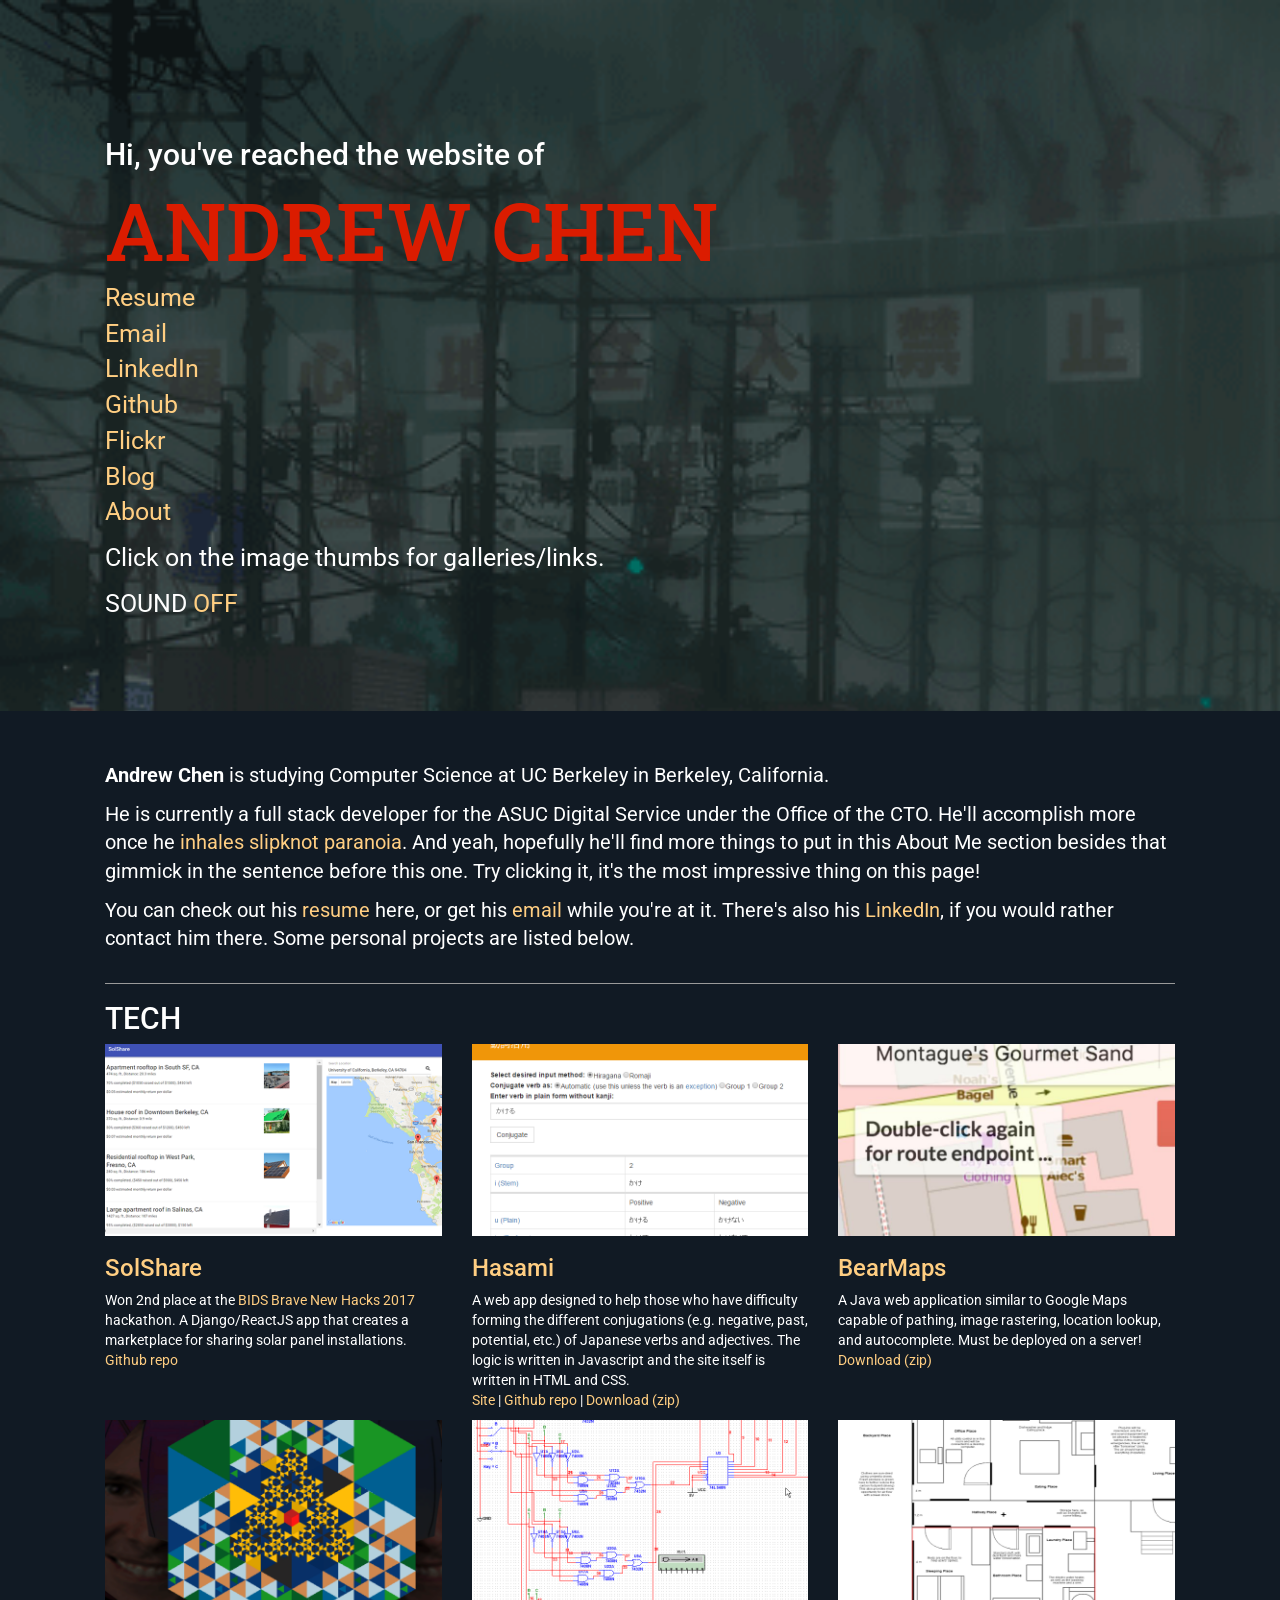
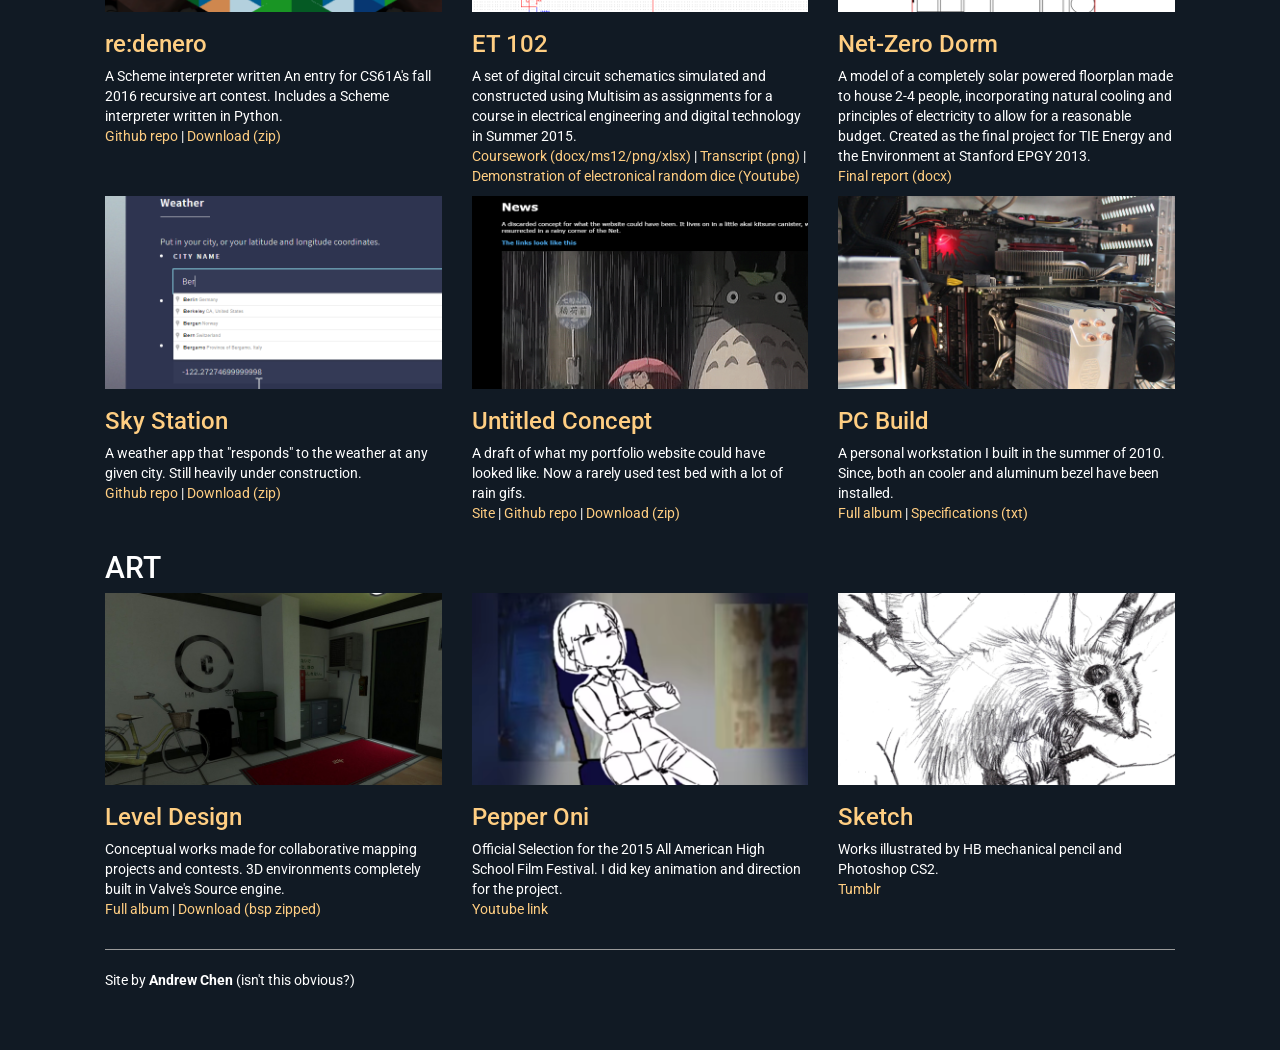
==== commit ce0013fa: "Minor changes" ====
--- a/index.html
+++ b/index.html
@@ -82,13 +82,13 @@
     <h2>TECH</h2>
     <div class="row">
       <div class="col-md-4 portfolio-item">
-        <a href="https://github.com/KaitoKid/SolShare">
+        <a href="https://devpost.com/software/solshare">
                     <img class="img-responsive" src="img/thumb/solshare.png" alt="" />
                 </a>
         <h3>
-                  <a href="https://github.com/KaitoKid/SolShare">SolShare</a>
-               </h3>
-        <p>A Django/ReactJS app that creates a marketplace for sharing solar panel installations. Won 2nd place at the <a href="https://devpost.com/software/solshare#updates"> BIDS Brave New Hacks 2017 hackathon</a>.
+                  <a href="https://devpost.com/software/solshare">SolShare</a>
+               </h3>
+        <p>Won 2nd place at the <a href="https://devpost.com/software/solshare"> BIDS Brave New Hacks 2017</a> hackathon. A Django/ReactJS app that creates a marketplace for sharing solar panel installations.
           <br/>
           <a href="https://github.com/KaitoKid/SolShare" target="_blank">Github repo</a>
         </p>
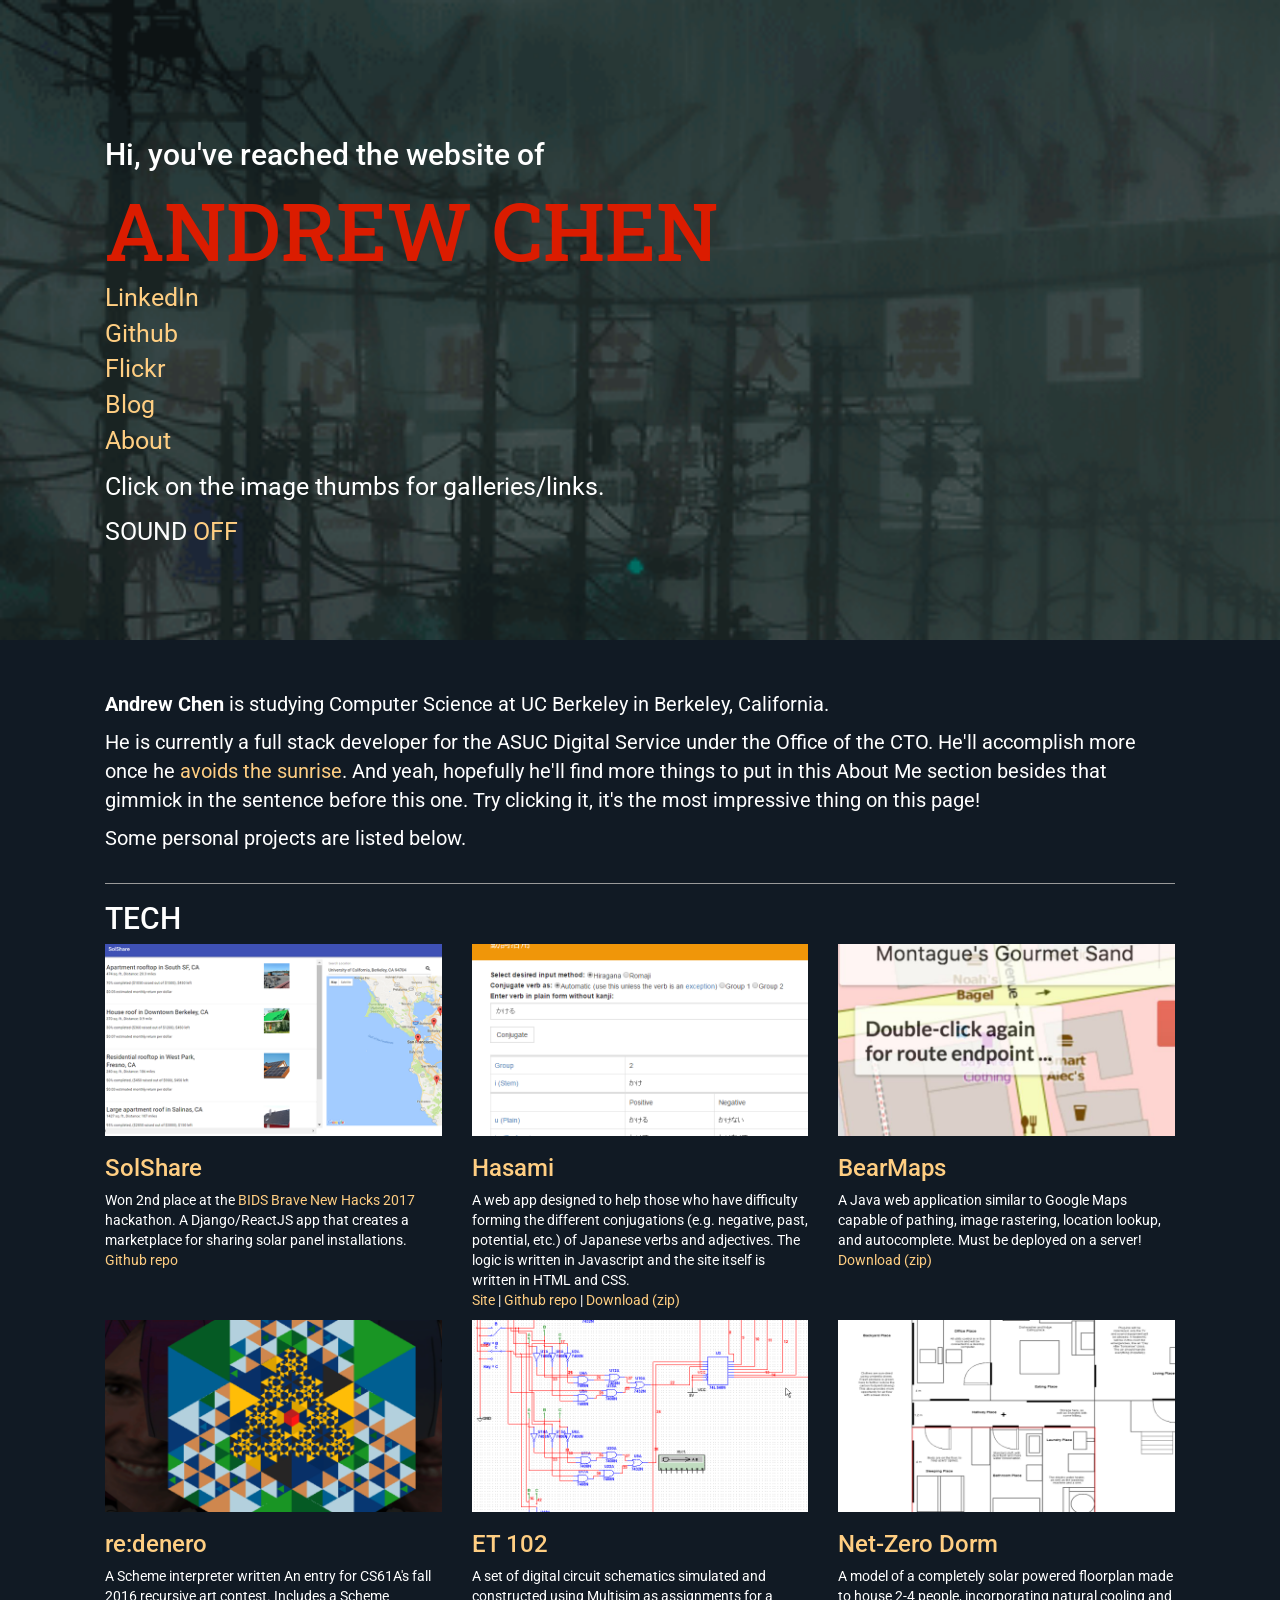
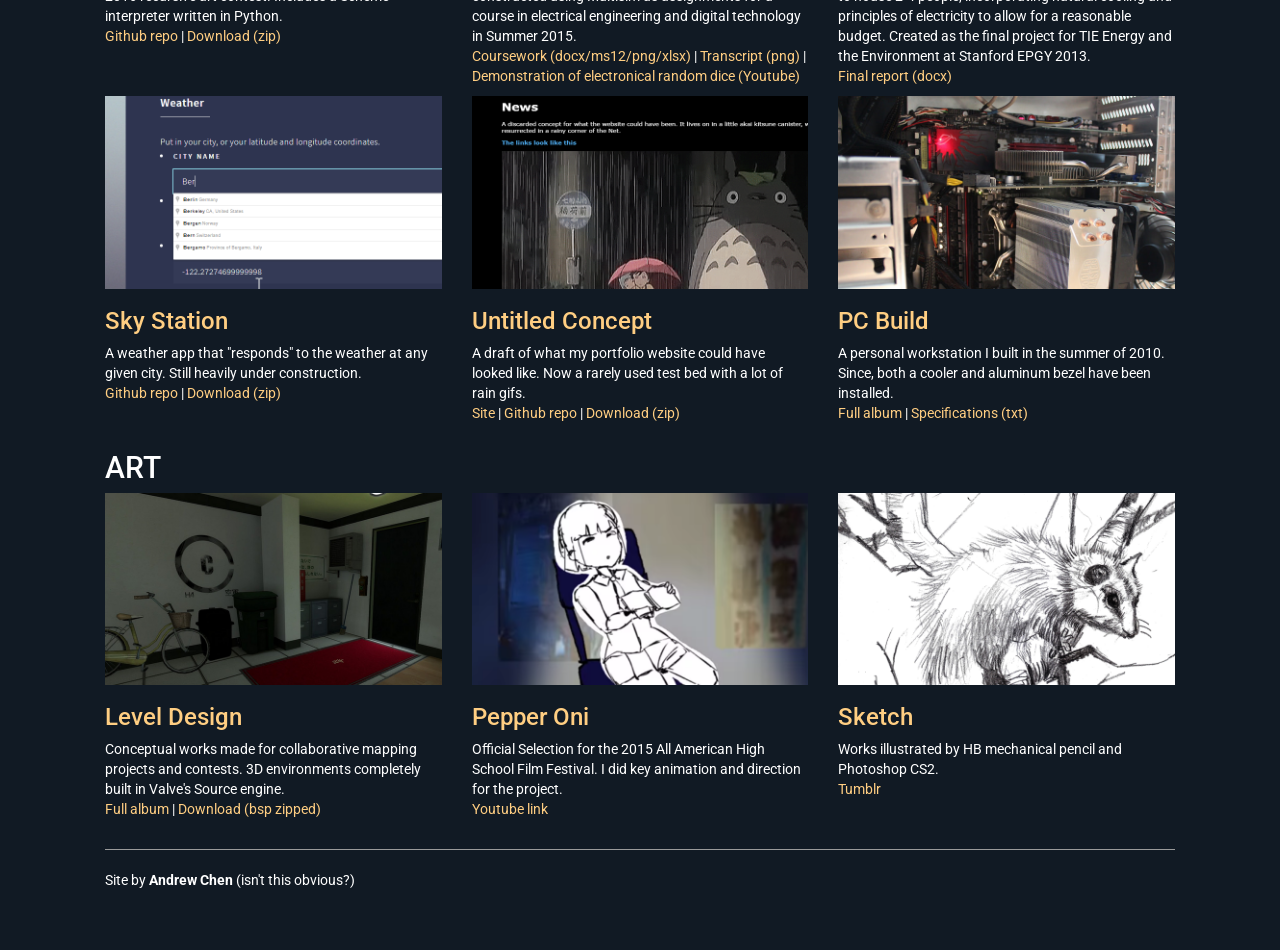
==== commit f166a1c0: "Small updates to remove unneeded info" ====
--- a/index.html
+++ b/index.html
@@ -35,10 +35,6 @@
       <h2>Hi, you've reached the website of </h2>
       <h1 id="name">ANDREW CHEN</h1>
       <p>
-        <a href="https://drive.google.com/file/d/0B8cUtA3Q4P8aY1huN04wWFVwUnM/view?usp=sharing">Resume</a>
-        <br/>
-        <a href="http://www.google.com/recaptcha/mailhide/d?k=01z8d4a5fDA_7cgOouAIPsWg==&c=NVVp4tObXItW5PZm0bvpkQoO_KOZF-MeP7RKsqZnEqQ=" target="_blank">Email</a>
-        <br/>
         <a href="https://www.linkedin.com/in/andrew-c-171584104">LinkedIn</a>
         <br/>
         <a href="https://github.com/andrewchenk">Github</a>
@@ -73,7 +69,7 @@
           Try clicking it, it's the most impressive thing on this page!
         </p>
         <p>
-          You can check out his <a href="https://drive.google.com/file/d/0B8cUtA3Q4P8aY1huN04wWFVwUnM/view?usp=sharing">resume</a> here, or get his <a href="http://www.google.com/recaptcha/mailhide/d?k=01z8d4a5fDA_7cgOouAIPsWg==&c=NVVp4tObXItW5PZm0bvpkQoO_KOZF-MeP7RKsqZnEqQ=">email</a>          while you're at it. There's also his <a href="https://www.linkedin.com/in/andrew-c-171584104">LinkedIn</a>, if you would rather contact him there. Some personal projects are listed below.
+          Some personal projects are listed below.
         </p>
       </div>
     </div>
@@ -215,7 +211,7 @@
         <h3>
                   <a href="https://www.flickr.com/photos/132898993@N04/19711631781/" target="_blank">PC Build</a>
                </h3>
-        <p>A personal workstation I built in the summer of 2010. Since, both an cooler and aluminum bezel have been installed.
+        <p>A personal workstation I built in the summer of 2010. Since, both a cooler and aluminum bezel have been installed.
           <br/>
           <a href="https://www.flickr.com/photos/132898993@N04/19711631781/" target="_blank">Full album</a> | <a href="specs.txt" target="_blank">Specifications (txt)</a>
         </p>
